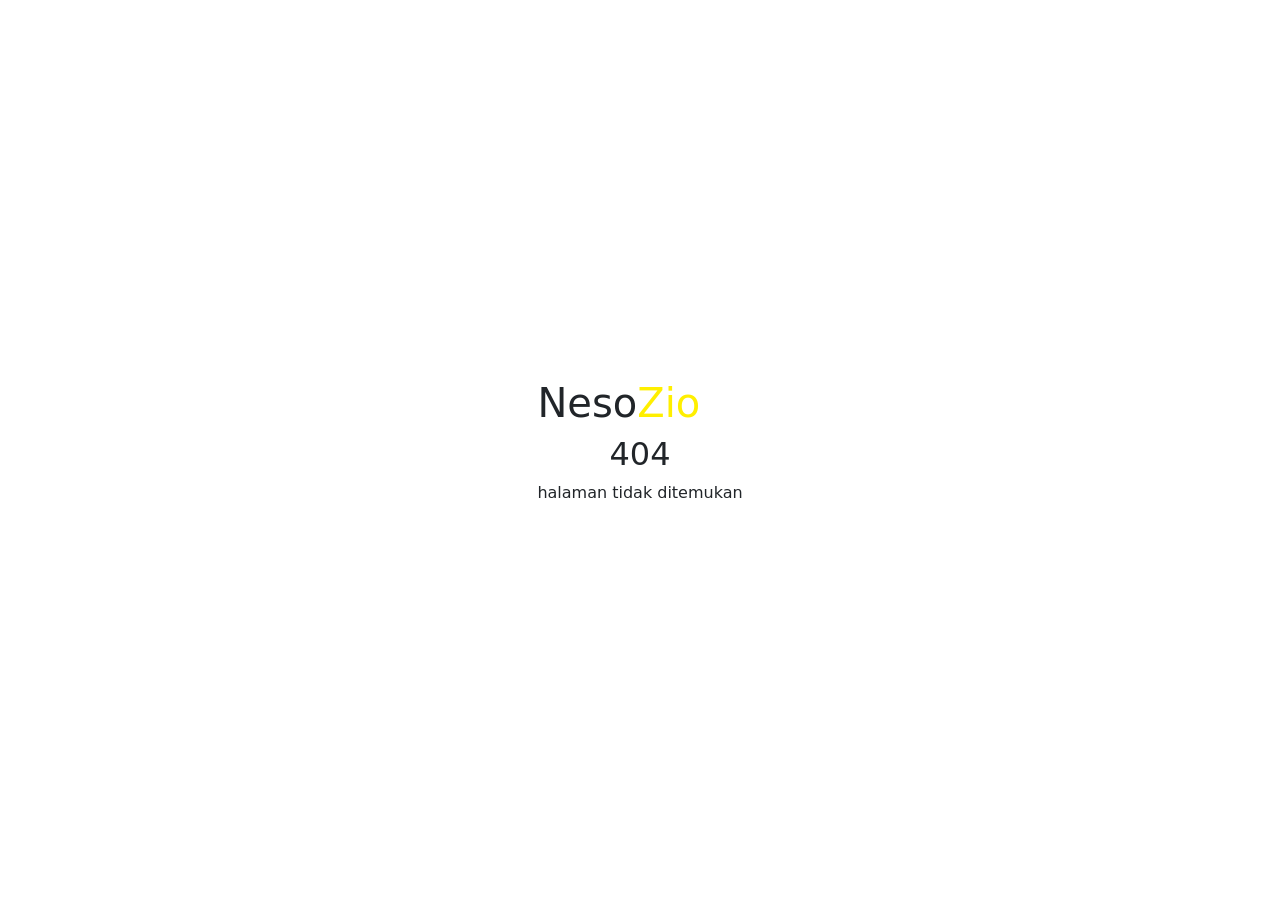
==== 404/index.html @ c643d81d "menambah halaman 404 dan beberapa penyesuaian" ====
<!doctype html>
<html lang="id">

<head>
    <meta charset="utf-8">
    <title>Beranda</title>
    <meta name="viewport" content="width=device-width, initial-scale=1">
    <link href="https://cdn.jsdelivr.net/npm/bootstrap@5.3.8/dist/css/bootstrap.min.css" rel="stylesheet" integrity="sha384-sRIl4kxILFvY47J16cr9ZwB07vP4J8+LH7qKQnuqkuIAvNWLzeN8tE5YBujZqJLB" crossorigin="anonymous">
    <link rel="stylesheet" href="https://cdnjs.cloudflare.com/ajax/libs/animate.css/4.1.1/animate.min.css"/>
</head>

<body>
   
   <div class="position-absolute top-50 start-50 translate-middle">
      <h1 onclick="window.location.href='../index.html'">Neso<span style="color: #ffef00;"">Zio</span></h1>
      <h2 class="text-center">404</h2>
      <p class="text-center">halaman tidak ditemukan</p>
   </div>
    
     <script src="https://cdn.jsdelivr.net/npm/bootstrap@5.3.8/dist/js/bootstrap.bundle.min.js" integrity="sha384-FKyoEForCGlyvwx9Hj09JcYn3nv7wiPVlz7YYwJrWVcXK/BmnVDxM+D2scQbITxI" crossorigin="anonymous"></script>
</body>
</html>
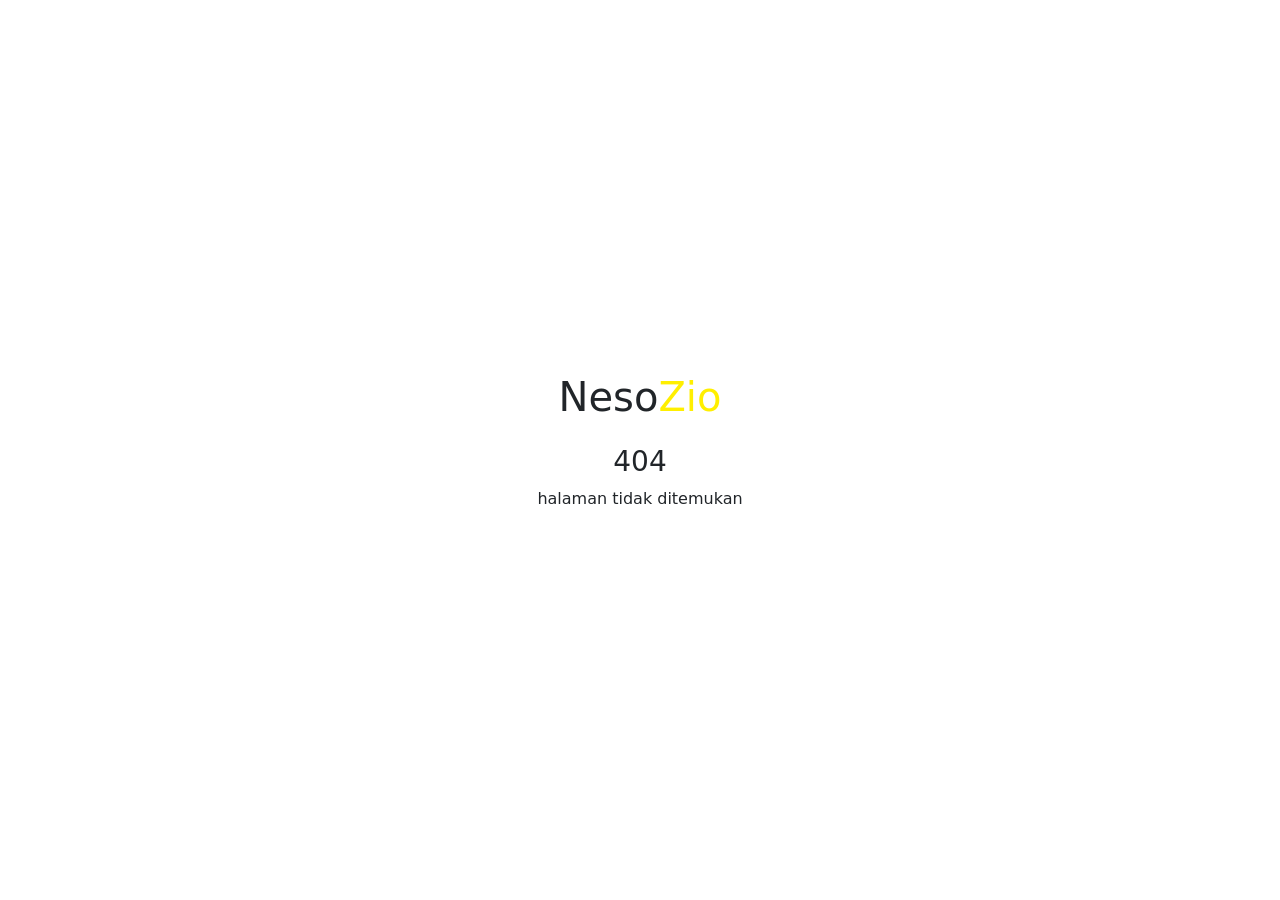
==== commit 44f71b32: "penyesuaian" ====
--- a/404/index.html
+++ b/404/index.html
@@ -12,8 +12,8 @@
 <body>
    
    <div class="position-absolute top-50 start-50 translate-middle">
-      <h1 onclick="window.location.href='../index.html'">Neso<span style="color: #ffef00;"">Zio</span></h1>
-      <h2 class="text-center">404</h2>
+      <h1 onclick="window.location.href='../index.html'" class="text-center mb-4">Neso<span style="color: #ffef00;">Zio</span></h1>
+      <h3 class="text-center">404</h3>
       <p class="text-center">halaman tidak ditemukan</p>
    </div>
     
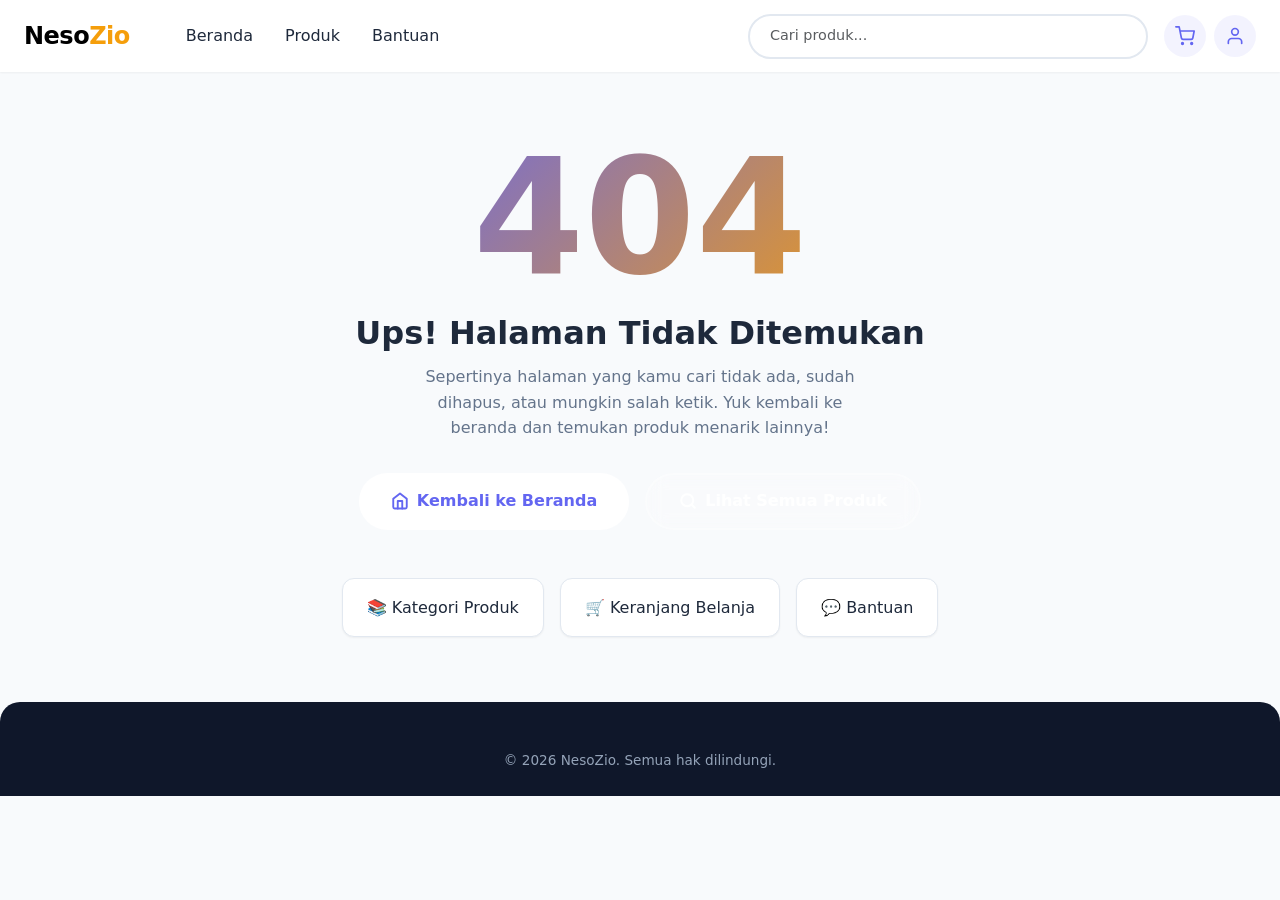
==== commit 3fe7e439: "desain dan finishing" ====
--- a/404/index.html
+++ b/404/index.html
@@ -3,20 +3,94 @@
 
 <head>
     <meta charset="utf-8">
-    <title>Beranda</title>
+    <title>404 - Halaman Tidak Ditemukan | NesoZio</title>
     <meta name="viewport" content="width=device-width, initial-scale=1">
     <link href="https://cdn.jsdelivr.net/npm/bootstrap@5.3.8/dist/css/bootstrap.min.css" rel="stylesheet" integrity="sha384-sRIl4kxILFvY47J16cr9ZwB07vP4J8+LH7qKQnuqkuIAvNWLzeN8tE5YBujZqJLB" crossorigin="anonymous">
     <link rel="stylesheet" href="https://cdnjs.cloudflare.com/ajax/libs/animate.css/4.1.1/animate.min.css"/>
+    <link rel="stylesheet" href="../css/style.css">
 </head>
 
 <body>
-   
-   <div class="position-absolute top-50 start-50 translate-middle">
-      <h1 onclick="window.location.href='../index.html'" class="text-center mb-4">Neso<span style="color: #ffef00;">Zio</span></h1>
-      <h3 class="text-center">404</h3>
-      <p class="text-center">halaman tidak ditemukan</p>
-   </div>
     
-     <script src="https://cdn.jsdelivr.net/npm/bootstrap@5.3.8/dist/js/bootstrap.bundle.min.js" integrity="sha384-FKyoEForCGlyvwx9Hj09JcYn3nv7wiPVlz7YYwJrWVcXK/BmnVDxM+D2scQbITxI" crossorigin="anonymous"></script>
+    <nav class="navbar navbar-expand-lg sticky-top">
+        <div class="container-fluid px-lg-4">
+            <a class="navbar-brand animate__animated animate__fadeInLeft" href="../index.html">Neso<span>Zio</span></a>
+            <button class="navbar-toggler" type="button" data-bs-toggle="collapse" data-bs-target="#navbarSupportedContent" aria-controls="navbarSupportedContent" aria-expanded="false" aria-label="Toggle navigation">
+                <span class="navbar-toggler-icon"></span>
+            </button>
+            <div class="collapse navbar-collapse" id="navbarSupportedContent">
+                <ul class="navbar-nav me-auto mb-2 mb-lg-0 ms-lg-4">
+                    <li class="nav-item"><a class="nav-link" href="../index.html">Beranda</a></li>
+                    <li class="nav-item"><a class="nav-link" href="../search/index.html">Produk</a></li>
+                    <li class="nav-item"><a class="nav-link" href="../setting/index.html">Bantuan</a></li>
+                </ul>
+                <div class="search-wrapper me-lg-3 mb-2 mb-lg-0">
+                    <input class="form-control search-input" type="search" placeholder="Cari produk..." aria-label="Search"/>
+                </div>
+                <div class="nav-icons">
+                    <button class="nav-icon-btn" onclick="window.location.href='../cart/index.html'" title="Keranjang">
+                        <svg width="20" height="20" viewBox="0 0 24 24" fill="none" stroke="currentColor" stroke-width="2" stroke-linecap="round" stroke-linejoin="round">
+                            <circle cx="9" cy="21" r="1"></circle>
+                            <circle cx="20" cy="21" r="1"></circle>
+                            <path d="M1 1h4l2.68 13.39a2 2 0 0 0 2 1.61h9.72a2 2 0 0 0 2-1.61L23 6H6"></path>
+                        </svg>
+                        <span class="cart-badge" style="display:none;">0</span>
+                    </button>
+                    <div class="profile-btn-wrapper"></div>
+                </div>
+            </div>
+        </div>
+    </nav>
+
+    <div class="not-found-page">
+        <div class="animate-fade-in-up">
+            <div class="not-found-code">404</div>
+            <h2 class="not-found-title">Ups! Halaman Tidak Ditemukan</h2>
+            <p class="not-found-desc">
+                Sepertinya halaman yang kamu cari tidak ada, sudah dihapus, atau mungkin salah ketik.
+                Yuk kembali ke beranda dan temukan produk menarik lainnya!
+            </p>
+            <div style="display:flex;gap:1rem;justify-content:center;flex-wrap:wrap;">
+                <a href="../index.html" class="btn-hero-primary" style="text-decoration:none;display:inline-flex;align-items:center;gap:0.5rem;">
+                    <svg width="18" height="18" viewBox="0 0 24 24" fill="none" stroke="currentColor" stroke-width="2.5" stroke-linecap="round" stroke-linejoin="round">
+                        <path d="M3 9l9-7 9 7v11a2 2 0 0 1-2 2H5a2 2 0 0 1-2-2z"></path>
+                        <polyline points="9 22 9 12 15 12 15 22"></polyline>
+                    </svg>
+                    Kembali ke Beranda
+                </a>
+                <a href="../search/index.html" class="btn-hero-secondary" style="text-decoration:none;display:inline-flex;align-items:center;gap:0.5rem;">
+                    <svg width="18" height="18" viewBox="0 0 24 24" fill="none" stroke="currentColor" stroke-width="2.5" stroke-linecap="round" stroke-linejoin="round">
+                        <circle cx="11" cy="11" r="8"></circle>
+                        <line x1="21" y1="21" x2="16.65" y2="16.65"></line>
+                    </svg>
+                    Lihat Semua Produk
+                </a>
+            </div>
+            <div style="margin-top:3rem;display:flex;gap:1rem;justify-content:center;flex-wrap:wrap;max-width:600px;margin-left:auto;margin-right:auto;">
+                <a href="../index.html#kategori" class="text-decoration-none" style="background:var(--white);padding:1rem 1.5rem;border-radius:var(--radius);box-shadow:var(--shadow-sm);border:1px solid #e2e8f0;color:var(--text-dark);font-weight:500;transition:var(--transition);display:inline-flex;align-items:center;gap:0.5rem;" onmouseover="this.style.transform='translateY(-3px)'" onmouseout="this.style.transform='translateY(0)'">
+                    📚 Kategori Produk
+                </a>
+                <a href="../cart/index.html" class="text-decoration-none" style="background:var(--white);padding:1rem 1.5rem;border-radius:var(--radius);box-shadow:var(--shadow-sm);border:1px solid #e2e8f0;color:var(--text-dark);font-weight:500;transition:var(--transition);display:inline-flex;align-items:center;gap:0.5rem;" onmouseover="this.style.transform='translateY(-3px)'" onmouseout="this.style.transform='translateY(0)'">
+                    🛒 Keranjang Belanja
+                </a>
+                <a href="../setting/index.html" class="text-decoration-none" style="background:var(--white);padding:1rem 1.5rem;border-radius:var(--radius);box-shadow:var(--shadow-sm);border:1px solid #e2e8f0;color:var(--text-dark);font-weight:500;transition:var(--transition);display:inline-flex;align-items:center;gap:0.5rem;" onmouseover="this.style.transform='translateY(-3px)'" onmouseout="this.style.transform='translateY(0)'">
+                    💬 Bantuan
+                </a>
+            </div>
+        </div>
+    </div>
+
+    <footer class="footer" style="margin-top:0;">
+        <div class="container px-lg-4">
+            <div class="footer-bottom" style="border:none;margin:0;padding:0;text-align:center;">
+                © 2026 NesoZio. Semua hak dilindungi.
+            </div>
+        </div>
+    </footer>
+    
+    <script src="../js/products.js"></script>
+    <script src="../js/db-bridge.js"></script>
+    <script src="../js/navbar-product.js"></script>
+    <script src="https://cdn.jsdelivr.net/npm/bootstrap@5.3.8/dist/js/bootstrap.bundle.min.js" integrity="sha384-FKyoEForCGlyvwx9Hj09JcYn3nv7wiPVlz7YYwJrWVcXK/BmnVDxM+D2scQbITxI" crossorigin="anonymous"></script>
 </body>
-</html>+</html>
--- a/css/style.css
+++ b/css/style.css
@@ -0,0 +1,1661 @@
+:root {
+  --primary: #6366f1;
+  --primary-dark: #4f46e5;
+  --primary-light: #818cf8;
+  --secondary: #f59e0b;
+  --secondary-dark: #d97706;
+  --accent: #10b981;
+  --danger: #ef4444;
+  --bg-dark: #0f172a;
+  --bg-light: #f8fafc;
+  --text-dark: #1e293b;
+  --text-muted: #64748b;
+  --white: #ffffff;
+  --shadow-sm: 0 1px 2px rgba(0,0,0,0.05);
+  --shadow: 0 4px 6px -1px rgba(0,0,0,0.1), 0 2px 4px -2px rgba(0,0,0,0.1);
+  --shadow-md: 0 10px 15px -3px rgba(0,0,0,0.1), 0 4px 6px -4px rgba(0,0,0,0.1);
+  --shadow-lg: 0 20px 25px -5px rgba(0,0,0,0.1), 0 8px 10px -6px rgba(0,0,0,0.1);
+  --radius-sm: 6px;
+  --radius: 12px;
+  --radius-lg: 20px;
+  --transition: all 0.3s cubic-bezier(0.4, 0, 0.2, 1);
+}
+
+* {
+  margin: 0;
+  padding: 0;
+  box-sizing: border-box;
+}
+
+html {
+  scroll-behavior: smooth;
+}
+
+body {
+  font-family: 'Segoe UI', system-ui, -apple-system, sans-serif;
+  background: var(--bg-light);
+  color: var(--text-dark);
+  line-height: 1.6;
+  overflow-x: hidden;
+}
+
+.navbar {
+  background: var(--white) !important;
+  box-shadow: var(--shadow-sm);
+  transition: var(--transition);
+  padding: 0.75rem 0;
+}
+
+.navbar.scrolled {
+  box-shadow: var(--shadow);
+  padding: 0.5rem 0;
+}
+
+.navbar-brand {
+  font-size: 1.5rem;
+  font-weight: 800;
+  letter-spacing: -0.5px;
+}
+
+.navbar-brand span {
+  color: var(--secondary);
+}
+
+.nav-link {
+  font-weight: 500;
+  padding: 0.5rem 1rem !important;
+  border-radius: var(--radius-sm);
+  transition: var(--transition);
+  color: var(--text-dark) !important;
+}
+
+.nav-link:hover,
+.nav-link.active {
+  color: var(--primary) !important;
+  background: rgba(99, 102, 241, 0.08);
+}
+
+.search-wrapper {
+  position: relative;
+  width: 100%;
+  max-width: 400px;
+}
+
+.search-input {
+  border: 2px solid #e2e8f0;
+  border-radius: 50px !important;
+  padding: 0.6rem 1.25rem;
+  transition: var(--transition);
+  font-size: 0.9rem;
+}
+
+.search-input:focus {
+  border-color: var(--primary);
+  box-shadow: 0 0 0 3px rgba(99, 102, 241, 0.15);
+  outline: none;
+}
+
+.search-results-dropdown {
+  position: absolute;
+  top: calc(100% + 8px);
+  left: 0;
+  right: 0;
+  background: var(--white);
+  border-radius: var(--radius);
+  box-shadow: var(--shadow-lg);
+  max-height: 400px;
+  overflow-y: auto;
+  z-index: 1000;
+  opacity: 0;
+  visibility: hidden;
+  transform: translateY(-10px);
+  transition: var(--transition);
+  border: 1px solid #e2e8f0;
+}
+
+.search-results-dropdown.active {
+  opacity: 1;
+  visibility: visible;
+  transform: translateY(0);
+}
+
+.search-item {
+  padding: 0.75rem 1rem;
+  cursor: pointer;
+  transition: var(--transition);
+  border-bottom: 1px solid #f1f5f9;
+  align-items: center;
+  gap: 0.75rem;
+}
+
+.search-item:last-child {
+  border-bottom: none;
+}
+
+.search-item:hover {
+  background: var(--bg-light);
+}
+
+.search-item img {
+  width: 50px;
+  height: 50px;
+  object-fit: cover;
+  border-radius: var(--radius-sm);
+}
+
+.search-item h6 {
+  margin: 0;
+  font-size: 0.85rem;
+  font-weight: 600;
+  line-height: 1.3;
+  color: var(--text-dark);
+}
+
+.search-item span {
+  color: var(--primary);
+  font-weight: 700;
+  font-size: 0.8rem;
+}
+
+.nav-icons {
+  display: flex;
+  align-items: center;
+  gap: 0.5rem;
+}
+
+.nav-icon-btn {
+  position: relative;
+  width: 42px;
+  height: 42px;
+  border: none;
+  background: rgba(99, 102, 241, 0.08);
+  border-radius: 50%;
+  display: flex;
+  align-items: center;
+  justify-content: center;
+  cursor: pointer;
+  transition: var(--transition);
+  color: var(--primary);
+}
+
+.nav-icon-btn:hover {
+  background: var(--primary);
+  color: var(--white);
+  transform: scale(1.08);
+}
+
+.cart-badge {
+  position: absolute;
+  top: -2px;
+  right: -2px;
+  background: var(--danger);
+  color: var(--white);
+  font-size: 0.65rem;
+  font-weight: 700;
+  width: 18px;
+  height: 18px;
+  border-radius: 50%;
+  display: flex;
+  align-items: center;
+  justify-content: center;
+  border: 2px solid var(--white);
+}
+
+.hero-section {
+  background: linear-gradient(135deg, var(--primary) 0%, var(--primary-dark) 50%, #7c3aed 100%);
+  border-radius: 0 0 var(--radius-lg) var(--radius-lg);
+  padding: 4rem 0;
+  position: relative;
+  overflow: hidden;
+  margin-bottom: 3rem;
+}
+
+.hero-section::before {
+  content: '';
+  position: absolute;
+  top: -50%;
+  right: -10%;
+  width: 500px;
+  height: 500px;
+  background: rgba(255,255,255,0.1);
+  border-radius: 50%;
+}
+
+.hero-section::after {
+  content: '';
+  position: absolute;
+  bottom: -30%;
+  left: -5%;
+  width: 300px;
+  height: 300px;
+  background: rgba(255,255,255,0.08);
+  border-radius: 50%;
+}
+
+.hero-content {
+  position: relative;
+  z-index: 1;
+  color: var(--white);
+}
+
+.hero-badge {
+  display: inline-block;
+  background: rgba(255,255,255,0.2);
+  backdrop-filter: blur(10px);
+  padding: 0.4rem 1rem;
+  border-radius: 50px;
+  font-size: 0.85rem;
+  font-weight: 500;
+  margin-bottom: 1.5rem;
+}
+
+.hero-title {
+  font-size: clamp(2rem, 5vw, 3.5rem);
+  font-weight: 800;
+  line-height: 1.1;
+  margin-bottom: 1rem;
+}
+
+.hero-title span {
+  color: var(--secondary);
+}
+
+.hero-subtitle {
+  font-size: clamp(1rem, 2vw, 1.2rem);
+  opacity: 0.9;
+  margin-bottom: 2rem;
+  max-width: 500px;
+}
+
+.hero-actions {
+  display: flex;
+  gap: 1rem;
+  flex-wrap: wrap;
+}
+
+.btn-hero-primary {
+  background: var(--white);
+  color: var(--primary);
+  padding: 0.85rem 2rem;
+  border-radius: 50px;
+  font-weight: 600;
+  border: none;
+  cursor: pointer;
+  transition: var(--transition);
+  text-decoration: none;
+  display: inline-block;
+}
+
+.btn-hero-primary:hover {
+  transform: translateY(-3px);
+  box-shadow: 0 10px 25px rgba(0,0,0,0.2);
+  color: var(--primary-dark);
+}
+
+.btn-hero-secondary {
+  background: rgba(255,255,255,0.15);
+  color: var(--white);
+  padding: 0.85rem 2rem;
+  border-radius: 50px;
+  font-weight: 600;
+  border: 2px solid rgba(255,255,255,0.3);
+  cursor: pointer;
+  transition: var(--transition);
+  text-decoration: none;
+  display: inline-block;
+  backdrop-filter: blur(10px);
+}
+
+.btn-hero-secondary:hover {
+  background: rgba(255,255,255,0.25);
+  transform: translateY(-3px);
+  color: var(--white);
+}
+
+.carousel {
+  border-radius: var(--radius-lg);
+  overflow: hidden;
+  box-shadow: var(--shadow-md);
+  margin-bottom: 3rem;
+}
+
+.carousel-item img {
+  width: 100%;
+  height: 400px;
+  object-fit: cover;
+}
+
+.carousel-caption {
+  background: linear-gradient(transparent, rgba(0,0,0,0.7));
+  left: 0;
+  right: 0;
+  bottom: 0;
+  padding: 2rem;
+}
+
+.section-header {
+  display: flex;
+  justify-content: space-between;
+  align-items: center;
+  margin-bottom: 2rem;
+  flex-wrap: wrap;
+  gap: 1rem;
+}
+
+.section-title {
+  font-size: clamp(1.5rem, 3vw, 2rem);
+  font-weight: 700;
+  color: var(--text-dark);
+  margin: 0;
+}
+
+.section-title::after {
+  content: '';
+  display: block;
+  width: 50px;
+  height: 4px;
+  background: linear-gradient(90deg, var(--primary), var(--secondary));
+  border-radius: 2px;
+  margin-top: 0.5rem;
+}
+
+.category-filters {
+  display: flex;
+  gap: 0.75rem;
+  flex-wrap: wrap;
+  margin-bottom: 2rem;
+}
+
+.category-btn {
+  padding: 0.6rem 1.25rem;
+  border: 2px solid #e2e8f0;
+  background: var(--white);
+  border-radius: 50px;
+  font-weight: 500;
+  cursor: pointer;
+  transition: var(--transition);
+  color: var(--text-muted);
+  font-size: 0.9rem;
+}
+
+.category-btn:hover {
+  border-color: var(--primary-light);
+  color: var(--primary);
+}
+
+.category-btn.active {
+  background: var(--primary);
+  color: var(--white);
+  border-color: var(--primary);
+  box-shadow: 0 4px 15px rgba(99, 102, 241, 0.3);
+}
+
+.sort-select {
+  padding: 0.6rem 1rem;
+  border: 2px solid #e2e8f0;
+  border-radius: var(--radius-sm);
+  font-weight: 500;
+  cursor: pointer;
+  background: var(--white);
+  transition: var(--transition);
+}
+
+.sort-select:focus {
+  border-color: var(--primary);
+  outline: none;
+  box-shadow: 0 0 0 3px rgba(99, 102, 241, 0.15);
+}
+
+.product-card {
+  background: var(--white);
+  border-radius: var(--radius);
+  overflow: hidden;
+  border: 1px solid #e2e8f0;
+  transition: var(--transition);
+  height: 100%;
+  display: flex;
+  flex-direction: column;
+  position: relative;
+}
+
+.product-card:hover {
+  transform: translateY(-8px);
+  box-shadow: var(--shadow-lg);
+  border-color: var(--primary-light);
+}
+
+.product-image-wrapper {
+  position: relative;
+  overflow: hidden;
+  aspect-ratio: 4 / 3;
+  background: #f1f5f9;
+}
+
+.product-image-wrapper img {
+  width: 100%;
+  height: 100%;
+  object-fit: cover;
+  transition: transform 0.5s ease;
+}
+
+.product-card:hover .product-image-wrapper img {
+  transform: scale(1.1);
+}
+
+.product-badge {
+  position: absolute;
+  top: 12px;
+  left: 12px;
+  background: var(--secondary);
+  color: var(--white);
+  padding: 0.3rem 0.75rem;
+  border-radius: 50px;
+  font-size: 0.75rem;
+  font-weight: 700;
+  z-index: 2;
+  box-shadow: var(--shadow-sm);
+}
+
+.product-badge.new {
+  background: var(--accent);
+}
+
+.product-badge.hot {
+  background: var(--danger);
+}
+
+.product-wishlist {
+  position: absolute;
+  top: 12px;
+  right: 12px;
+  width: 38px;
+  height: 38px;
+  border: none;
+  background: var(--white);
+  border-radius: 50%;
+  display: flex;
+  align-items: center;
+  justify-content: center;
+  cursor: pointer;
+  z-index: 2;
+  box-shadow: var(--shadow-sm);
+  transition: var(--transition);
+  color: var(--text-muted);
+}
+
+.product-wishlist:hover {
+  color: var(--danger);
+  transform: scale(1.1);
+}
+
+.product-wishlist.active {
+  color: var(--danger);
+  background: #fef2f2;
+}
+
+.product-body {
+  padding: 1.25rem;
+  display: flex;
+  flex-direction: column;
+  flex: 1;
+}
+
+.product-category {
+  font-size: 0.75rem;
+  color: var(--primary);
+  font-weight: 600;
+  text-transform: uppercase;
+  letter-spacing: 0.5px;
+  margin-bottom: 0.5rem;
+}
+
+.product-name {
+  font-size: 1rem;
+  font-weight: 600;
+  color: var(--text-dark);
+  margin-bottom: 0.75rem;
+  line-height: 1.4;
+  display: -webkit-box;
+  -webkit-line-clamp: 2;
+  -webkit-box-orient: vertical;
+  overflow: hidden;
+  flex: 1;
+}
+
+.product-brand {
+  font-size: 0.8rem;
+  color: var(--text-muted);
+  margin-bottom: 0.5rem;
+}
+
+.product-footer {
+  display: flex;
+  justify-content: space-between;
+  align-items: center;
+  margin-top: auto;
+  padding-top: 1rem;
+  gap: 0.75rem;
+}
+
+.product-price {
+  font-size: 1.15rem;
+  font-weight: 800;
+  color: var(--primary);
+}
+
+.btn-add-cart {
+  background: var(--primary);
+  color: var(--white);
+  border: none;
+  padding: 0.5rem 1rem;
+  border-radius: var(--radius-sm);
+  font-weight: 600;
+  font-size: 0.85rem;
+  cursor: pointer;
+  transition: var(--transition);
+  display: flex;
+  align-items: center;
+  gap: 0.4rem;
+  white-space: nowrap;
+}
+
+.btn-add-cart:hover {
+  background: var(--primary-dark);
+  transform: scale(1.05);
+  box-shadow: 0 4px 12px rgba(99, 102, 241, 0.3);
+}
+
+.btn-add-cart:active {
+  transform: scale(0.98);
+}
+
+.btn-detail {
+  width: 100%;
+  margin-top: 0.75rem;
+  padding: 0.6rem;
+  background: transparent;
+  border: 2px solid #e2e8f0;
+  border-radius: var(--radius-sm);
+  font-weight: 600;
+  color: var(--text-dark);
+  cursor: pointer;
+  transition: var(--transition);
+  font-size: 0.9rem;
+}
+
+.btn-detail:hover {
+  border-color: var(--primary);
+  color: var(--primary);
+  background: rgba(99, 102, 241, 0.05);
+}
+
+.toast {
+  position: fixed;
+  bottom: 2rem;
+  right: 2rem;
+  background: var(--accent);
+  color: var(--white);
+  padding: 1rem 1.5rem;
+  border-radius: var(--radius);
+  box-shadow: var(--shadow-lg);
+  z-index: 9999;
+  transform: translateX(150%);
+  transition: transform 0.4s cubic-bezier(0.4, 0, 0.2, 1);
+  display: flex;
+  align-items: center;
+  gap: 0.75rem;
+  font-weight: 500;
+}
+
+.toast.show {
+  transform: translateX(0);
+}
+
+.toast.error {
+  background: var(--danger);
+}
+
+.footer {
+  background: var(--bg-dark);
+  color: var(--white);
+  padding: 3rem 0 1.5rem;
+  margin-top: 4rem;
+  border-radius: var(--radius-lg) var(--radius-lg) 0 0;
+}
+
+.footer-brand {
+  font-size: 1.75rem;
+  font-weight: 800;
+  margin-bottom: 1rem;
+}
+
+.footer-brand span {
+  color: var(--secondary);
+}
+
+.footer-desc {
+  color: #94a3b8;
+  line-height: 1.7;
+  margin-bottom: 1.5rem;
+}
+
+.footer-title {
+  font-size: 1.05rem;
+  font-weight: 600;
+  margin-bottom: 1.25rem;
+  color: var(--white);
+}
+
+.footer-links {
+  list-style: none;
+  padding: 0;
+}
+
+.footer-links li {
+  margin-bottom: 0.6rem;
+}
+
+.footer-links a {
+  color: #94a3b8;
+  text-decoration: none;
+  transition: var(--transition);
+  font-size: 0.9rem;
+}
+
+.footer-links a:hover {
+  color: var(--secondary);
+  padding-left: 4px;
+}
+
+.social-links {
+  display: flex;
+  gap: 0.75rem;
+  margin-top: 1rem;
+}
+
+.social-link {
+  width: 40px;
+  height: 40px;
+  border-radius: 50%;
+  background: rgba(255,255,255,0.1);
+  display: flex;
+  align-items: center;
+  justify-content: center;
+  color: var(--white);
+  text-decoration: none;
+  transition: var(--transition);
+}
+
+.social-link:hover {
+  background: var(--primary);
+  transform: translateY(-3px);
+}
+
+.footer-bottom {
+  border-top: 1px solid rgba(255,255,255,0.1);
+  margin-top: 2.5rem;
+  padding-top: 1.5rem;
+  text-align: center;
+  color: #94a3b8;
+  font-size: 0.85rem;
+}
+
+.detail-page {
+  padding: 2rem 0;
+}
+
+.breadcrumb {
+  background: transparent;
+  padding: 0;
+  margin-bottom: 1.5rem;
+}
+
+.breadcrumb-item a {
+  color: var(--primary);
+  text-decoration: none;
+  font-weight: 500;
+}
+
+.breadcrumb-item.active {
+  color: var(--text-muted);
+}
+
+.product-detail-images {
+  position: sticky;
+  top: 100px;
+}
+
+.main-image-container {
+  border-radius: var(--radius-lg);
+  overflow: hidden;
+  box-shadow: var(--shadow-md);
+  background: var(--white);
+  aspect-ratio: 1;
+  display: flex;
+  align-items: center;
+  justify-content: center;
+}
+
+.main-image-container img {
+  width: 100%;
+  height: 100%;
+  object-fit: cover;
+  transition: transform 0.3s ease;
+}
+
+.main-image-container:hover img {
+  transform: scale(1.02);
+}
+
+.thumbnails {
+  display: flex;
+  gap: 0.75rem;
+  margin-top: 1rem;
+  flex-wrap: wrap;
+}
+
+.thumb-item {
+  width: 75px;
+  height: 75px;
+  border-radius: var(--radius-sm);
+  overflow: hidden;
+  cursor: pointer;
+  border: 3px solid transparent;
+  transition: var(--transition);
+  background: var(--white);
+  flex-shrink: 0;
+}
+
+.thumb-item:hover {
+  border-color: var(--primary-light);
+  transform: scale(1.05);
+}
+
+.thumb-item.active {
+  border-color: var(--primary);
+  box-shadow: 0 0 0 3px rgba(99, 102, 241, 0.15);
+}
+
+.thumb-item img {
+  width: 100%;
+  height: 100%;
+  object-fit: cover;
+}
+
+.product-detail-info {
+  padding: 0 1rem;
+}
+
+.detail-category {
+  display: inline-block;
+  background: rgba(99, 102, 241, 0.1);
+  color: var(--primary);
+  padding: 0.4rem 0.85rem;
+  border-radius: 50px;
+  font-size: 0.8rem;
+  font-weight: 600;
+  margin-bottom: 1rem;
+}
+
+.detail-title {
+  font-size: clamp(1.5rem, 3vw, 2rem);
+  font-weight: 700;
+  line-height: 1.25;
+  margin-bottom: 0.5rem;
+  color: var(--text-dark);
+}
+
+.detail-brand {
+  color: var(--text-muted);
+  font-size: 0.95rem;
+  margin-bottom: 1.5rem;
+}
+
+.detail-brand strong {
+  color: var(--text-dark);
+}
+
+.detail-price {
+  background: linear-gradient(135deg, var(--primary), var(--primary-dark));
+  color: var(--white);
+  display: inline-block;
+  padding: 1rem 1.5rem;
+  border-radius: var(--radius);
+  font-size: 1.75rem;
+  font-weight: 800;
+  margin-bottom: 1.5rem;
+  box-shadow: 0 8px 20px rgba(99, 102, 241, 0.25);
+}
+
+.detail-description {
+  color: var(--text-muted);
+  line-height: 1.8;
+  margin-bottom: 2rem;
+  font-size: 0.95rem;
+}
+
+.option-label {
+  font-weight: 600;
+  color: var(--text-dark);
+  margin-bottom: 0.75rem;
+  display: block;
+  font-size: 0.9rem;
+}
+
+.option-group {
+  margin-bottom: 1.5rem;
+}
+
+.size-options {
+  display: flex;
+  gap: 0.5rem;
+  flex-wrap: wrap;
+}
+
+.size-btn {
+  min-width: 60px;
+  padding: 0.6rem 1rem;
+  border: 2px solid #e2e8f0;
+  background: var(--white);
+  border-radius: var(--radius-sm);
+  font-weight: 600;
+  cursor: pointer;
+  transition: var(--transition);
+  color: var(--text-dark);
+}
+
+.size-btn:hover {
+  border-color: var(--primary-light);
+  color: var(--primary);
+}
+
+.size-btn.active {
+  background: var(--primary);
+  color: var(--white);
+  border-color: var(--primary);
+}
+
+.color-options {
+  display: flex;
+  gap: 0.75rem;
+}
+
+.color-btn {
+  width: 40px;
+  height: 40px;
+  border-radius: 50%;
+  border: 3px solid transparent;
+  cursor: pointer;
+  transition: var(--transition);
+  position: relative;
+  padding: 0;
+}
+
+.color-btn:hover {
+  transform: scale(1.15);
+}
+
+.color-btn.active {
+  border-color: var(--primary);
+  box-shadow: 0 0 0 3px rgba(99, 102, 241, 0.2);
+}
+
+.color-btn.active::after {
+  content: '✓';
+  position: absolute;
+  top: 50%;
+  left: 50%;
+  transform: translate(-50%, -50%);
+  color: var(--white);
+  font-size: 0.8rem;
+  font-weight: 700;
+  text-shadow: 0 1px 2px rgba(0,0,0,0.3);
+}
+
+.quantity-wrapper {
+  display: flex;
+  align-items: center;
+  gap: 1rem;
+  margin-bottom: 2rem;
+}
+
+.quantity-control {
+  display: flex;
+  align-items: center;
+  border: 2px solid #e2e8f0;
+  border-radius: var(--radius-sm);
+  overflow: hidden;
+}
+
+.quantity-btn {
+  width: 44px;
+  height: 44px;
+  border: none;
+  background: var(--bg-light);
+  font-size: 1.25rem;
+  font-weight: 700;
+  cursor: pointer;
+  transition: var(--transition);
+  color: var(--text-dark);
+}
+
+.quantity-btn:hover {
+  background: var(--primary);
+  color: var(--white);
+}
+
+.quantity-input {
+  width: 60px;
+  height: 44px;
+  border: none;
+  text-align: center;
+  font-weight: 600;
+  font-size: 1.05rem;
+  outline: none;
+  -moz-appearance: textfield;
+}
+
+.quantity-input::-webkit-outer-spin-button,
+.quantity-input::-webkit-inner-spin-button {
+  -webkit-appearance: none;
+  margin: 0;
+}
+
+.action-buttons {
+  display: flex;
+  gap: 0.75rem;
+  flex-wrap: wrap;
+  margin-bottom: 2rem;
+}
+
+.btn-primary-large {
+  flex: 1;
+  min-width: 150px;
+  padding: 1rem 1.5rem;
+  background: var(--primary);
+  color: var(--white);
+  border: none;
+  border-radius: var(--radius-sm);
+  font-weight: 600;
+  cursor: pointer;
+  transition: var(--transition);
+  font-size: 1rem;
+  display: flex;
+  align-items: center;
+  justify-content: center;
+  gap: 0.5rem;
+}
+
+.btn-primary-large:hover {
+  background: var(--primary-dark);
+  transform: translateY(-2px);
+  box-shadow: 0 8px 20px rgba(99, 102, 241, 0.3);
+}
+
+.btn-secondary-large {
+  flex: 1;
+  min-width: 150px;
+  padding: 1rem 1.5rem;
+  background: var(--secondary);
+  color: var(--white);
+  border: none;
+  border-radius: var(--radius-sm);
+  font-weight: 600;
+  cursor: pointer;
+  transition: var(--transition);
+  font-size: 1rem;
+  display: flex;
+  align-items: center;
+  justify-content: center;
+  gap: 0.5rem;
+}
+
+.btn-secondary-large:hover {
+  background: var(--secondary-dark);
+  transform: translateY(-2px);
+  box-shadow: 0 8px 20px rgba(245, 158, 11, 0.3);
+}
+
+.btn-wishlist-large {
+  width: 56px;
+  height: 56px;
+  border: 2px solid #e2e8f0;
+  background: var(--white);
+  border-radius: var(--radius-sm);
+  cursor: pointer;
+  transition: var(--transition);
+  color: var(--text-muted);
+  display: flex;
+  align-items: center;
+  justify-content: center;
+  font-size: 1.25rem;
+}
+
+.btn-wishlist-large:hover,
+.btn-wishlist-large.active {
+  border-color: var(--danger);
+  color: var(--danger);
+  background: #fef2f2;
+}
+
+.specs-section {
+  background: var(--white);
+  border-radius: var(--radius);
+  padding: 2rem;
+  margin-top: 2rem;
+  box-shadow: var(--shadow-sm);
+  border: 1px solid #e2e8f0;
+}
+
+.specs-title {
+  font-size: 1.25rem;
+  font-weight: 700;
+  margin-bottom: 1.25rem;
+  color: var(--text-dark);
+}
+
+.specs-table {
+  width: 100%;
+}
+
+.specs-table tr {
+  border-bottom: 1px solid #f1f5f9;
+}
+
+.specs-table tr:last-child {
+  border-bottom: none;
+}
+
+.specs-table td {
+  padding: 0.85rem 0;
+  font-size: 0.9rem;
+}
+
+.specs-table td:first-child {
+  font-weight: 600;
+  color: var(--text-muted);
+  width: 200px;
+}
+
+.specs-table td:last-child {
+  color: var(--text-dark);
+  font-weight: 500;
+}
+
+.related-section {
+  margin-top: 3rem;
+}
+
+.cart-page {
+  padding: 2rem 0;
+  min-height: 60vh;
+}
+
+.cart-header {
+  display: flex;
+  justify-content: space-between;
+  align-items: center;
+  margin-bottom: 2rem;
+  flex-wrap: wrap;
+  gap: 1rem;
+}
+
+.cart-items {
+  background: var(--white);
+  border-radius: var(--radius);
+  overflow: hidden;
+  box-shadow: var(--shadow-sm);
+  border: 1px solid #e2e8f0;
+}
+
+.cart-item {
+  display: flex;
+  padding: 1.25rem;
+  border-bottom: 1px solid #f1f5f9;
+  gap: 1rem;
+  transition: var(--transition);
+}
+
+.cart-item:last-child {
+  border-bottom: none;
+}
+
+.cart-item:hover {
+  background: var(--bg-light);
+}
+
+.cart-item-img {
+  width: 100px;
+  height: 100px;
+  border-radius: var(--radius-sm);
+  overflow: hidden;
+  flex-shrink: 0;
+  background: #f1f5f9;
+}
+
+.cart-item-img img {
+  width: 100%;
+  height: 100%;
+  object-fit: cover;
+}
+
+.cart-item-info {
+  flex: 1;
+  min-width: 0;
+}
+
+.cart-item-name {
+  font-weight: 600;
+  margin-bottom: 0.25rem;
+  color: var(--text-dark);
+  line-height: 1.4;
+}
+
+.cart-item-variant {
+  font-size: 0.8rem;
+  color: var(--text-muted);
+  margin-bottom: 0.75rem;
+}
+
+.cart-item-bottom {
+  display: flex;
+  justify-content: space-between;
+  align-items: center;
+  flex-wrap: wrap;
+  gap: 0.75rem;
+}
+
+.cart-item-price {
+  font-weight: 700;
+  color: var(--primary);
+  font-size: 1.05rem;
+}
+
+.cart-item-remove {
+  background: transparent;
+  border: none;
+  color: var(--danger);
+  cursor: pointer;
+  padding: 0.4rem 0.75rem;
+  border-radius: var(--radius-sm);
+  font-weight: 500;
+  transition: var(--transition);
+  display: flex;
+  align-items: center;
+  gap: 0.4rem;
+}
+
+.cart-item-remove:hover {
+  background: #fef2f2;
+}
+
+.cart-empty {
+  padding: 4rem 2rem;
+  text-align: center;
+}
+
+.cart-empty-icon {
+  font-size: 4rem;
+  color: var(--text-muted);
+  margin-bottom: 1rem;
+  opacity: 0.5;
+}
+
+.cart-empty-title {
+  font-size: 1.25rem;
+  font-weight: 600;
+  margin-bottom: 0.5rem;
+  color: var(--text-dark);
+}
+
+.cart-empty-desc {
+  color: var(--text-muted);
+  margin-bottom: 1.5rem;
+}
+
+.summary-card {
+  background: var(--white);
+  border-radius: var(--radius);
+  padding: 1.5rem;
+  box-shadow: var(--shadow-sm);
+  border: 1px solid #e2e8f0;
+  position: sticky;
+  top: 100px;
+}
+
+.summary-title {
+  font-size: 1.15rem;
+  font-weight: 700;
+  margin-bottom: 1.25rem;
+  color: var(--text-dark);
+  padding-bottom: 1rem;
+  border-bottom: 2px solid #f1f5f9;
+}
+
+.summary-row {
+  display: flex;
+  justify-content: space-between;
+  margin-bottom: 0.75rem;
+  font-size: 0.9rem;
+}
+
+.summary-row.label {
+  color: var(--text-muted);
+}
+
+.summary-row.total {
+  font-size: 1.15rem;
+  font-weight: 800;
+  color: var(--text-dark);
+  padding-top: 1rem;
+  margin-top: 1rem;
+  border-top: 2px solid #f1f5f9;
+}
+
+.btn-checkout {
+  width: 100%;
+  padding: 0.9rem 1.25rem;
+  background: linear-gradient(135deg, var(--primary), var(--primary-dark));
+  color: var(--white);
+  border: none;
+  border-radius: var(--radius-sm);
+  font-weight: 700;
+  cursor: pointer;
+  transition: var(--transition);
+  font-size: 1rem;
+  margin-top: 1rem;
+}
+
+.btn-checkout:hover {
+  transform: translateY(-2px);
+  box-shadow: 0 8px 20px rgba(99, 102, 241, 0.3);
+}
+
+.checkout-form .form-label {
+  font-weight: 600;
+  color: var(--text-dark);
+  font-size: 0.9rem;
+}
+
+.checkout-form .form-control,
+.checkout-form .form-select {
+  padding: 0.7rem 1rem;
+  border: 2px solid #e2e8f0;
+  border-radius: var(--radius-sm);
+  transition: var(--transition);
+}
+
+.checkout-form .form-control:focus,
+.checkout-form .form-select:focus {
+  border-color: var(--primary);
+  box-shadow: 0 0 0 3px rgba(99, 102, 241, 0.15);
+}
+
+.not-found-page {
+  min-height: 70vh;
+  display: flex;
+  align-items: center;
+  justify-content: center;
+  text-align: center;
+  padding: 3rem 1rem;
+}
+
+.not-found-code {
+  font-size: clamp(6rem, 20vw, 10rem);
+  font-weight: 900;
+  background: linear-gradient(135deg, var(--primary), var(--secondary));
+  -webkit-background-clip: text;
+  -webkit-text-fill-color: transparent;
+  background-clip: text;
+  line-height: 1;
+  margin-bottom: 1rem;
+}
+
+.not-found-title {
+  font-size: clamp(1.5rem, 4vw, 2rem);
+  font-weight: 700;
+  margin-bottom: 0.75rem;
+  color: var(--text-dark);
+}
+
+.not-found-desc {
+  color: var(--text-muted);
+  margin-bottom: 2rem;
+  max-width: 450px;
+  margin-left: auto;
+  margin-right: auto;
+}
+
+.loading-spinner {
+  display: flex;
+  justify-content: center;
+  padding: 3rem;
+}
+
+.spinner {
+  width: 50px;
+  height: 50px;
+  border: 4px solid #e2e8f0;
+  border-top-color: var(--primary);
+  border-radius: 50%;
+  animation: spin 0.8s linear infinite;
+}
+
+@keyframes spin {
+  to { transform: rotate(360deg); }
+}
+
+@keyframes fadeInUp {
+  from {
+    opacity: 0;
+    transform: translateY(20px);
+  }
+  to {
+    opacity: 1;
+    transform: translateY(0);
+  }
+}
+
+.animate-fade-in-up {
+  animation: fadeInUp 0.6s ease forwards;
+}
+
+@media (max-width: 991px) {
+  .navbar-nav {
+    padding: 1rem 0;
+  }
+
+  .nav-icons {
+    padding-top: 1rem;
+    border-top: 1px solid #f1f5f9;
+    margin-top: 0.5rem;
+  }
+
+  .carousel-item img {
+    height: 250px;
+  }
+
+  .hero-section {
+    padding: 2.5rem 0;
+  }
+
+  .product-detail-images {
+    position: static;
+    margin-bottom: 2rem;
+  }
+
+  .summary-card {
+    position: static;
+    margin-top: 1.5rem;
+  }
+}
+
+@media (max-width: 768px) {
+  .hero-actions {
+    flex-direction: column;
+  }
+
+  .btn-hero-primary,
+  .btn-hero-secondary {
+    width: 100%;
+    text-align: center;
+  }
+
+  .section-header {
+    flex-direction: column;
+    align-items: flex-start;
+  }
+
+  .category-filters {
+    overflow-x: auto;
+    flex-wrap: nowrap;
+    padding-bottom: 0.5rem;
+    -webkit-overflow-scrolling: touch;
+  }
+
+  .category-btn {
+    flex-shrink: 0;
+  }
+
+  .product-footer {
+    flex-direction: column;
+    align-items: flex-start;
+  }
+
+  .cart-item {
+    flex-direction: column;
+  }
+
+  .cart-item-img {
+    width: 100%;
+    height: 200px;
+  }
+
+  .action-buttons {
+    flex-direction: column;
+  }
+
+  .btn-primary-large,
+  .btn-secondary-large {
+    width: 100%;
+  }
+
+  .toast {
+    left: 1rem;
+    right: 1rem;
+    bottom: 1rem;
+  }
+
+  .thumb-item {
+    width: 60px;
+    height: 60px;
+  }
+
+  .specs-section {
+    padding: 1.25rem;
+  }
+
+  .specs-table td:first-child {
+    width: 140px;
+  }
+}
+
+@media (max-width: 576px) {
+  .hero-section {
+    padding: 2rem 0;
+    border-radius: 0 0 var(--radius) var(--radius);
+  }
+
+  .carousel-item img {
+    height: 180px;
+  }
+
+  .footer {
+    border-radius: var(--radius) var(--radius) 0 0;
+    padding: 2rem 0 1rem;
+  }
+
+  .quantity-control {
+    width: 100%;
+    justify-content: center;
+  }
+
+  .quantity-input {
+    flex: 1;
+  }
+}
+
+.profile-menu-item {
+  display: flex;
+  align-items: center;
+  gap: 0.85rem;
+  padding: 0.75rem 1.1rem;
+  text-decoration: none;
+  color: var(--text-dark);
+  transition: all 0.2s ease;
+  cursor: pointer;
+  font-family: inherit;
+  font-size: 0.9rem;
+}
+
+.profile-menu-item:hover {
+  background: rgba(99, 102, 241, 0.06);
+  color: var(--primary);
+}
+
+.profile-menu-item span:first-child {
+  width: 36px;
+  height: 36px;
+  border-radius: 10px;
+  background: var(--bg-light);
+  display: flex;
+  align-items: center;
+  justify-content: center;
+  flex-shrink: 0;
+}
+
+.profile-menu-item:hover span:first-child {
+  background: rgba(99, 102, 241, 0.1);
+}
+
+.profile-dropdown-enter {
+  animation: dropdownEnter 0.25s cubic-bezier(0.4, 0, 0.2, 1) forwards;
+  transform-origin: top right;
+}
+
+@keyframes dropdownEnter {
+  from {
+    opacity: 0;
+    transform: translateY(-10px) scale(0.96);
+  }
+  to {
+    opacity: 1;
+    transform: translateY(0) scale(1);
+  }
+}
+
+.profile-dropdown-wrapper .profile-dropdown-trigger:hover {
+  transform: scale(1.1) !important;
+}
+
+.profile-dropdown-wrapper .profile-dropdown-trigger {
+  border: 2px solid rgba(255, 255, 255, 0.3) !important;
+}
+
+@media (max-width: 991px) {
+  .profile-dropdown {
+    position: fixed !important;
+    top: auto !important;
+    right: 1rem !important;
+    left: 1rem !important;
+    min-width: unset !important;
+  }
+}
+
+@media (max-width: 480px) {
+  .profile-dropdown {
+    right: 0.5rem !important;
+    left: 0.5rem !important;
+  }
+}
+
+.profile-sidebar-sticky {
+  position: sticky;
+  top: 100px;
+}
+
+.order-progress-dot {
+  width: 10px;
+  height: 10px;
+  border-radius: 50%;
+  display: inline-block;
+}
+
+.order-progress-dot.active {
+  background: var(--primary);
+  box-shadow: 0 0 0 3px rgba(99, 102, 241, 0.2);
+}
+
+.order-progress-dot.done {
+  background: var(--accent);
+  box-shadow: 0 0 0 3px rgba(16, 185, 129, 0.2);
+}
+
+@media (max-width: 991px) {
+  .profile-sidebar-sticky {
+    position: static;
+  }
+
+  .profile-hero-actions {
+    flex-direction: column;
+    width: 100%;
+  }
+
+  .profile-hero-actions button {
+    width: 100%;
+    justify-content: center;
+  }
+}
+
+@media (max-width: 768px) {
+  .order-tracking-bar {
+    flex-direction: column;
+    align-items: flex-start;
+    gap: 0.75rem;
+  }
+
+  .order-tracking-steps {
+    width: 100%;
+    justify-content: space-between;
+    font-size: 0.7rem;
+  }
+
+  .profile-hero {
+    padding: 1.5rem !important;
+  }
+
+  .profile-hero > .row > .col:first-child {
+    text-align: center;
+  }
+
+  .profile-hero-avatar {
+    margin: 0 auto 1rem;
+  }
+
+  .profile-stats {
+    justify-content: center;
+  }
+}
+
+@media (max-width: 576px) {
+  .profile-quick-actions .col-6 {
+    padding: 0.35rem;
+  }
+
+  .profile-quick-card {
+    padding: 1rem 0.5rem !important;
+  }
+
+  .profile-quick-icon {
+    width: 42px !important;
+    height: 42px !important;
+    font-size: 1.25rem !important;
+  }
+
+  .profile-quick-count {
+    font-size: 1.2rem !important;
+  }
+
+  .wishlist-grid .col-6,
+  .recommendation-grid .col-6 {
+    padding: 0.35rem;
+  }
+}
+
+.nav-icon-btn.profile-dropdown-trigger {
+  transition: transform 0.3s cubic-bezier(0.4, 0, 0.2, 1) !important;
+}
+
+.nav-icon-btn.profile-dropdown-trigger:hover {
+  transform: scale(1.08) rotate(-3deg);
+}
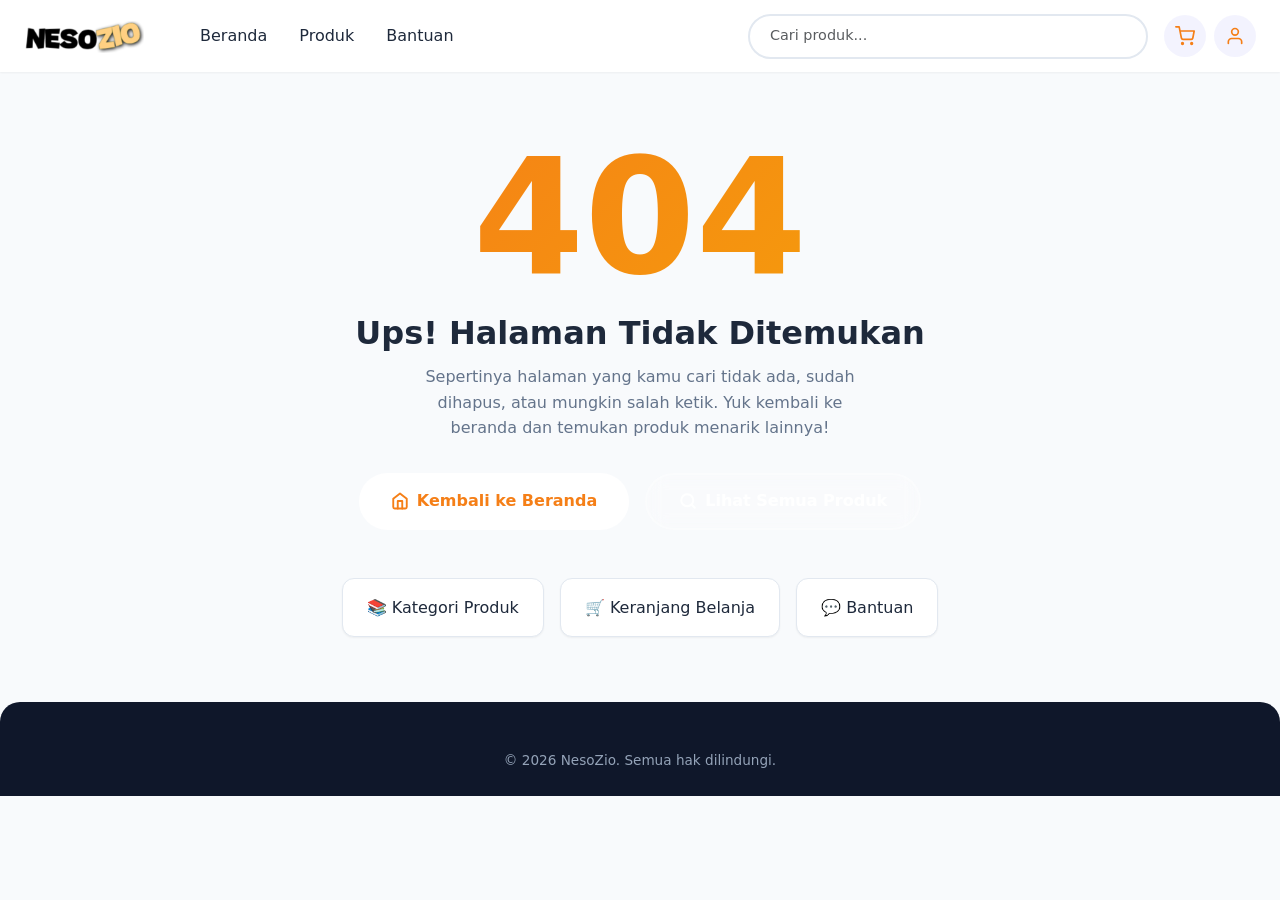
==== commit a37e39d1: "redesain halaman cart dan bagian lainnya" ====
--- a/404/index.html
+++ b/404/index.html
@@ -14,7 +14,7 @@
     
     <nav class="navbar navbar-expand-lg sticky-top">
         <div class="container-fluid px-lg-4">
-            <a class="navbar-brand animate__animated animate__fadeInLeft" href="../index.html">Neso<span>Zio</span></a>
+            <a class="navbar-brand animate__animated animate__fadeInLeft" href="../index.html"><img src="../assets/logo.webp" width="120px" /> </a>
             <button class="navbar-toggler" type="button" data-bs-toggle="collapse" data-bs-target="#navbarSupportedContent" aria-controls="navbarSupportedContent" aria-expanded="false" aria-label="Toggle navigation">
                 <span class="navbar-toggler-icon"></span>
             </button>
--- a/css/style.css
+++ b/css/style.css
@@ -1,1661 +1,2187 @@
-:root {
-  --primary: #6366f1;
-  --primary-dark: #4f46e5;
-  --primary-light: #818cf8;
-  --secondary: #f59e0b;
-  --secondary-dark: #d97706;
-  --accent: #10b981;
-  --danger: #ef4444;
-  --bg-dark: #0f172a;
-  --bg-light: #f8fafc;
-  --text-dark: #1e293b;
-  --text-muted: #64748b;
-  --white: #ffffff;
-  --shadow-sm: 0 1px 2px rgba(0,0,0,0.05);
-  --shadow: 0 4px 6px -1px rgba(0,0,0,0.1), 0 2px 4px -2px rgba(0,0,0,0.1);
-  --shadow-md: 0 10px 15px -3px rgba(0,0,0,0.1), 0 4px 6px -4px rgba(0,0,0,0.1);
-  --shadow-lg: 0 20px 25px -5px rgba(0,0,0,0.1), 0 8px 10px -6px rgba(0,0,0,0.1);
-  --radius-sm: 6px;
-  --radius: 12px;
-  --radius-lg: 20px;
-  --transition: all 0.3s cubic-bezier(0.4, 0, 0.2, 1);
-}
-
-* {
-  margin: 0;
-  padding: 0;
-  box-sizing: border-box;
-}
-
-html {
-  scroll-behavior: smooth;
-}
-
-body {
-  font-family: 'Segoe UI', system-ui, -apple-system, sans-serif;
-  background: var(--bg-light);
-  color: var(--text-dark);
-  line-height: 1.6;
-  overflow-x: hidden;
-}
-
-.navbar {
-  background: var(--white) !important;
-  box-shadow: var(--shadow-sm);
-  transition: var(--transition);
-  padding: 0.75rem 0;
-}
-
-.navbar.scrolled {
-  box-shadow: var(--shadow);
-  padding: 0.5rem 0;
-}
-
-.navbar-brand {
-  font-size: 1.5rem;
-  font-weight: 800;
-  letter-spacing: -0.5px;
-}
-
-.navbar-brand span {
-  color: var(--secondary);
-}
-
-.nav-link {
-  font-weight: 500;
-  padding: 0.5rem 1rem !important;
-  border-radius: var(--radius-sm);
-  transition: var(--transition);
-  color: var(--text-dark) !important;
-}
-
-.nav-link:hover,
-.nav-link.active {
-  color: var(--primary) !important;
-  background: rgba(99, 102, 241, 0.08);
-}
-
-.search-wrapper {
-  position: relative;
-  width: 100%;
-  max-width: 400px;
-}
-
-.search-input {
-  border: 2px solid #e2e8f0;
-  border-radius: 50px !important;
-  padding: 0.6rem 1.25rem;
-  transition: var(--transition);
-  font-size: 0.9rem;
-}
-
-.search-input:focus {
-  border-color: var(--primary);
-  box-shadow: 0 0 0 3px rgba(99, 102, 241, 0.15);
-  outline: none;
-}
-
-.search-results-dropdown {
-  position: absolute;
-  top: calc(100% + 8px);
-  left: 0;
-  right: 0;
-  background: var(--white);
-  border-radius: var(--radius);
-  box-shadow: var(--shadow-lg);
-  max-height: 400px;
-  overflow-y: auto;
-  z-index: 1000;
-  opacity: 0;
-  visibility: hidden;
-  transform: translateY(-10px);
-  transition: var(--transition);
-  border: 1px solid #e2e8f0;
-}
-
-.search-results-dropdown.active {
-  opacity: 1;
-  visibility: visible;
-  transform: translateY(0);
-}
-
-.search-item {
-  padding: 0.75rem 1rem;
-  cursor: pointer;
-  transition: var(--transition);
-  border-bottom: 1px solid #f1f5f9;
-  align-items: center;
-  gap: 0.75rem;
-}
-
-.search-item:last-child {
-  border-bottom: none;
-}
-
-.search-item:hover {
-  background: var(--bg-light);
-}
-
-.search-item img {
-  width: 50px;
-  height: 50px;
-  object-fit: cover;
-  border-radius: var(--radius-sm);
-}
-
-.search-item h6 {
-  margin: 0;
-  font-size: 0.85rem;
-  font-weight: 600;
-  line-height: 1.3;
-  color: var(--text-dark);
-}
-
-.search-item span {
-  color: var(--primary);
-  font-weight: 700;
-  font-size: 0.8rem;
-}
-
-.nav-icons {
-  display: flex;
-  align-items: center;
-  gap: 0.5rem;
-}
-
-.nav-icon-btn {
-  position: relative;
-  width: 42px;
-  height: 42px;
-  border: none;
-  background: rgba(99, 102, 241, 0.08);
-  border-radius: 50%;
-  display: flex;
-  align-items: center;
-  justify-content: center;
-  cursor: pointer;
-  transition: var(--transition);
-  color: var(--primary);
-}
-
-.nav-icon-btn:hover {
-  background: var(--primary);
-  color: var(--white);
-  transform: scale(1.08);
-}
-
-.cart-badge {
-  position: absolute;
-  top: -2px;
-  right: -2px;
-  background: var(--danger);
-  color: var(--white);
-  font-size: 0.65rem;
-  font-weight: 700;
-  width: 18px;
-  height: 18px;
-  border-radius: 50%;
-  display: flex;
-  align-items: center;
-  justify-content: center;
-  border: 2px solid var(--white);
-}
-
-.hero-section {
-  background: linear-gradient(135deg, var(--primary) 0%, var(--primary-dark) 50%, #7c3aed 100%);
-  border-radius: 0 0 var(--radius-lg) var(--radius-lg);
-  padding: 4rem 0;
-  position: relative;
-  overflow: hidden;
-  margin-bottom: 3rem;
-}
-
-.hero-section::before {
-  content: '';
-  position: absolute;
-  top: -50%;
-  right: -10%;
-  width: 500px;
-  height: 500px;
-  background: rgba(255,255,255,0.1);
-  border-radius: 50%;
-}
-
-.hero-section::after {
-  content: '';
-  position: absolute;
-  bottom: -30%;
-  left: -5%;
-  width: 300px;
-  height: 300px;
-  background: rgba(255,255,255,0.08);
-  border-radius: 50%;
-}
-
-.hero-content {
-  position: relative;
-  z-index: 1;
-  color: var(--white);
-}
-
-.hero-badge {
-  display: inline-block;
-  background: rgba(255,255,255,0.2);
-  backdrop-filter: blur(10px);
-  padding: 0.4rem 1rem;
-  border-radius: 50px;
-  font-size: 0.85rem;
-  font-weight: 500;
-  margin-bottom: 1.5rem;
-}
-
-.hero-title {
-  font-size: clamp(2rem, 5vw, 3.5rem);
-  font-weight: 800;
-  line-height: 1.1;
-  margin-bottom: 1rem;
-}
-
-.hero-title span {
-  color: var(--secondary);
-}
-
-.hero-subtitle {
-  font-size: clamp(1rem, 2vw, 1.2rem);
-  opacity: 0.9;
-  margin-bottom: 2rem;
-  max-width: 500px;
-}
-
-.hero-actions {
-  display: flex;
-  gap: 1rem;
-  flex-wrap: wrap;
-}
-
-.btn-hero-primary {
-  background: var(--white);
-  color: var(--primary);
-  padding: 0.85rem 2rem;
-  border-radius: 50px;
-  font-weight: 600;
-  border: none;
-  cursor: pointer;
-  transition: var(--transition);
-  text-decoration: none;
-  display: inline-block;
-}
-
-.btn-hero-primary:hover {
-  transform: translateY(-3px);
-  box-shadow: 0 10px 25px rgba(0,0,0,0.2);
-  color: var(--primary-dark);
-}
-
-.btn-hero-secondary {
-  background: rgba(255,255,255,0.15);
-  color: var(--white);
-  padding: 0.85rem 2rem;
-  border-radius: 50px;
-  font-weight: 600;
-  border: 2px solid rgba(255,255,255,0.3);
-  cursor: pointer;
-  transition: var(--transition);
-  text-decoration: none;
-  display: inline-block;
-  backdrop-filter: blur(10px);
-}
-
-.btn-hero-secondary:hover {
-  background: rgba(255,255,255,0.25);
-  transform: translateY(-3px);
-  color: var(--white);
-}
-
-.carousel {
-  border-radius: var(--radius-lg);
-  overflow: hidden;
-  box-shadow: var(--shadow-md);
-  margin-bottom: 3rem;
-}
-
-.carousel-item img {
-  width: 100%;
-  height: 400px;
-  object-fit: cover;
-}
-
-.carousel-caption {
-  background: linear-gradient(transparent, rgba(0,0,0,0.7));
-  left: 0;
-  right: 0;
-  bottom: 0;
-  padding: 2rem;
-}
-
-.section-header {
-  display: flex;
-  justify-content: space-between;
-  align-items: center;
-  margin-bottom: 2rem;
-  flex-wrap: wrap;
-  gap: 1rem;
-}
-
-.section-title {
-  font-size: clamp(1.5rem, 3vw, 2rem);
-  font-weight: 700;
-  color: var(--text-dark);
-  margin: 0;
-}
-
-.section-title::after {
-  content: '';
-  display: block;
-  width: 50px;
-  height: 4px;
-  background: linear-gradient(90deg, var(--primary), var(--secondary));
-  border-radius: 2px;
-  margin-top: 0.5rem;
-}
-
-.category-filters {
-  display: flex;
-  gap: 0.75rem;
-  flex-wrap: wrap;
-  margin-bottom: 2rem;
-}
-
-.category-btn {
-  padding: 0.6rem 1.25rem;
-  border: 2px solid #e2e8f0;
-  background: var(--white);
-  border-radius: 50px;
-  font-weight: 500;
-  cursor: pointer;
-  transition: var(--transition);
-  color: var(--text-muted);
-  font-size: 0.9rem;
-}
-
-.category-btn:hover {
-  border-color: var(--primary-light);
-  color: var(--primary);
-}
-
-.category-btn.active {
-  background: var(--primary);
-  color: var(--white);
-  border-color: var(--primary);
-  box-shadow: 0 4px 15px rgba(99, 102, 241, 0.3);
-}
-
-.sort-select {
-  padding: 0.6rem 1rem;
-  border: 2px solid #e2e8f0;
-  border-radius: var(--radius-sm);
-  font-weight: 500;
-  cursor: pointer;
-  background: var(--white);
-  transition: var(--transition);
-}
-
-.sort-select:focus {
-  border-color: var(--primary);
-  outline: none;
-  box-shadow: 0 0 0 3px rgba(99, 102, 241, 0.15);
-}
-
-.product-card {
-  background: var(--white);
-  border-radius: var(--radius);
-  overflow: hidden;
-  border: 1px solid #e2e8f0;
-  transition: var(--transition);
-  height: 100%;
-  display: flex;
-  flex-direction: column;
-  position: relative;
-}
-
-.product-card:hover {
-  transform: translateY(-8px);
-  box-shadow: var(--shadow-lg);
-  border-color: var(--primary-light);
-}
-
-.product-image-wrapper {
-  position: relative;
-  overflow: hidden;
-  aspect-ratio: 4 / 3;
-  background: #f1f5f9;
-}
-
-.product-image-wrapper img {
-  width: 100%;
-  height: 100%;
-  object-fit: cover;
-  transition: transform 0.5s ease;
-}
-
-.product-card:hover .product-image-wrapper img {
-  transform: scale(1.1);
-}
-
-.product-badge {
-  position: absolute;
-  top: 12px;
-  left: 12px;
-  background: var(--secondary);
-  color: var(--white);
-  padding: 0.3rem 0.75rem;
-  border-radius: 50px;
-  font-size: 0.75rem;
-  font-weight: 700;
-  z-index: 2;
-  box-shadow: var(--shadow-sm);
-}
-
-.product-badge.new {
-  background: var(--accent);
-}
-
-.product-badge.hot {
-  background: var(--danger);
-}
-
-.product-wishlist {
-  position: absolute;
-  top: 12px;
-  right: 12px;
-  width: 38px;
-  height: 38px;
-  border: none;
-  background: var(--white);
-  border-radius: 50%;
-  display: flex;
-  align-items: center;
-  justify-content: center;
-  cursor: pointer;
-  z-index: 2;
-  box-shadow: var(--shadow-sm);
-  transition: var(--transition);
-  color: var(--text-muted);
-}
-
-.product-wishlist:hover {
-  color: var(--danger);
-  transform: scale(1.1);
-}
-
-.product-wishlist.active {
-  color: var(--danger);
-  background: #fef2f2;
-}
-
-.product-body {
-  padding: 1.25rem;
-  display: flex;
-  flex-direction: column;
-  flex: 1;
-}
-
-.product-category {
-  font-size: 0.75rem;
-  color: var(--primary);
-  font-weight: 600;
-  text-transform: uppercase;
-  letter-spacing: 0.5px;
-  margin-bottom: 0.5rem;
-}
-
-.product-name {
-  font-size: 1rem;
-  font-weight: 600;
-  color: var(--text-dark);
-  margin-bottom: 0.75rem;
-  line-height: 1.4;
-  display: -webkit-box;
-  -webkit-line-clamp: 2;
-  -webkit-box-orient: vertical;
-  overflow: hidden;
-  flex: 1;
-}
-
-.product-brand {
-  font-size: 0.8rem;
-  color: var(--text-muted);
-  margin-bottom: 0.5rem;
-}
-
-.product-footer {
-  display: flex;
-  justify-content: space-between;
-  align-items: center;
-  margin-top: auto;
-  padding-top: 1rem;
-  gap: 0.75rem;
-}
-
-.product-price {
-  font-size: 1.15rem;
-  font-weight: 800;
-  color: var(--primary);
-}
-
-.btn-add-cart {
-  background: var(--primary);
-  color: var(--white);
-  border: none;
-  padding: 0.5rem 1rem;
-  border-radius: var(--radius-sm);
-  font-weight: 600;
-  font-size: 0.85rem;
-  cursor: pointer;
-  transition: var(--transition);
-  display: flex;
-  align-items: center;
-  gap: 0.4rem;
-  white-space: nowrap;
-}
-
-.btn-add-cart:hover {
-  background: var(--primary-dark);
-  transform: scale(1.05);
-  box-shadow: 0 4px 12px rgba(99, 102, 241, 0.3);
-}
-
-.btn-add-cart:active {
-  transform: scale(0.98);
-}
-
-.btn-detail {
-  width: 100%;
-  margin-top: 0.75rem;
-  padding: 0.6rem;
-  background: transparent;
-  border: 2px solid #e2e8f0;
-  border-radius: var(--radius-sm);
-  font-weight: 600;
-  color: var(--text-dark);
-  cursor: pointer;
-  transition: var(--transition);
-  font-size: 0.9rem;
-}
-
-.btn-detail:hover {
-  border-color: var(--primary);
-  color: var(--primary);
-  background: rgba(99, 102, 241, 0.05);
-}
-
-.toast {
-  position: fixed;
-  bottom: 2rem;
-  right: 2rem;
-  background: var(--accent);
-  color: var(--white);
-  padding: 1rem 1.5rem;
-  border-radius: var(--radius);
-  box-shadow: var(--shadow-lg);
-  z-index: 9999;
-  transform: translateX(150%);
-  transition: transform 0.4s cubic-bezier(0.4, 0, 0.2, 1);
-  display: flex;
-  align-items: center;
-  gap: 0.75rem;
-  font-weight: 500;
-}
-
-.toast.show {
-  transform: translateX(0);
-}
-
-.toast.error {
-  background: var(--danger);
-}
-
-.footer {
-  background: var(--bg-dark);
-  color: var(--white);
-  padding: 3rem 0 1.5rem;
-  margin-top: 4rem;
-  border-radius: var(--radius-lg) var(--radius-lg) 0 0;
-}
-
-.footer-brand {
-  font-size: 1.75rem;
-  font-weight: 800;
-  margin-bottom: 1rem;
-}
-
-.footer-brand span {
-  color: var(--secondary);
-}
-
-.footer-desc {
-  color: #94a3b8;
-  line-height: 1.7;
-  margin-bottom: 1.5rem;
-}
-
-.footer-title {
-  font-size: 1.05rem;
-  font-weight: 600;
-  margin-bottom: 1.25rem;
-  color: var(--white);
-}
-
-.footer-links {
-  list-style: none;
-  padding: 0;
-}
-
-.footer-links li {
-  margin-bottom: 0.6rem;
-}
-
-.footer-links a {
-  color: #94a3b8;
-  text-decoration: none;
-  transition: var(--transition);
-  font-size: 0.9rem;
-}
-
-.footer-links a:hover {
-  color: var(--secondary);
-  padding-left: 4px;
-}
-
-.social-links {
-  display: flex;
-  gap: 0.75rem;
-  margin-top: 1rem;
-}
-
-.social-link {
-  width: 40px;
-  height: 40px;
-  border-radius: 50%;
-  background: rgba(255,255,255,0.1);
-  display: flex;
-  align-items: center;
-  justify-content: center;
-  color: var(--white);
-  text-decoration: none;
-  transition: var(--transition);
-}
-
-.social-link:hover {
-  background: var(--primary);
-  transform: translateY(-3px);
-}
-
-.footer-bottom {
-  border-top: 1px solid rgba(255,255,255,0.1);
-  margin-top: 2.5rem;
-  padding-top: 1.5rem;
-  text-align: center;
-  color: #94a3b8;
-  font-size: 0.85rem;
-}
-
-.detail-page {
-  padding: 2rem 0;
-}
-
-.breadcrumb {
-  background: transparent;
-  padding: 0;
-  margin-bottom: 1.5rem;
-}
-
-.breadcrumb-item a {
-  color: var(--primary);
-  text-decoration: none;
-  font-weight: 500;
-}
-
-.breadcrumb-item.active {
-  color: var(--text-muted);
-}
-
-.product-detail-images {
-  position: sticky;
-  top: 100px;
-}
-
-.main-image-container {
-  border-radius: var(--radius-lg);
-  overflow: hidden;
-  box-shadow: var(--shadow-md);
-  background: var(--white);
-  aspect-ratio: 1;
-  display: flex;
-  align-items: center;
-  justify-content: center;
-}
-
-.main-image-container img {
-  width: 100%;
-  height: 100%;
-  object-fit: cover;
-  transition: transform 0.3s ease;
-}
-
-.main-image-container:hover img {
-  transform: scale(1.02);
-}
-
-.thumbnails {
-  display: flex;
-  gap: 0.75rem;
-  margin-top: 1rem;
-  flex-wrap: wrap;
-}
-
-.thumb-item {
-  width: 75px;
-  height: 75px;
-  border-radius: var(--radius-sm);
-  overflow: hidden;
-  cursor: pointer;
-  border: 3px solid transparent;
-  transition: var(--transition);
-  background: var(--white);
-  flex-shrink: 0;
-}
-
-.thumb-item:hover {
-  border-color: var(--primary-light);
-  transform: scale(1.05);
-}
-
-.thumb-item.active {
-  border-color: var(--primary);
-  box-shadow: 0 0 0 3px rgba(99, 102, 241, 0.15);
-}
-
-.thumb-item img {
-  width: 100%;
-  height: 100%;
-  object-fit: cover;
-}
-
-.product-detail-info {
-  padding: 0 1rem;
-}
-
-.detail-category {
-  display: inline-block;
-  background: rgba(99, 102, 241, 0.1);
-  color: var(--primary);
-  padding: 0.4rem 0.85rem;
-  border-radius: 50px;
-  font-size: 0.8rem;
-  font-weight: 600;
-  margin-bottom: 1rem;
-}
-
-.detail-title {
-  font-size: clamp(1.5rem, 3vw, 2rem);
-  font-weight: 700;
-  line-height: 1.25;
-  margin-bottom: 0.5rem;
-  color: var(--text-dark);
-}
-
-.detail-brand {
-  color: var(--text-muted);
-  font-size: 0.95rem;
-  margin-bottom: 1.5rem;
-}
-
-.detail-brand strong {
-  color: var(--text-dark);
-}
-
-.detail-price {
-  background: linear-gradient(135deg, var(--primary), var(--primary-dark));
-  color: var(--white);
-  display: inline-block;
-  padding: 1rem 1.5rem;
-  border-radius: var(--radius);
-  font-size: 1.75rem;
-  font-weight: 800;
-  margin-bottom: 1.5rem;
-  box-shadow: 0 8px 20px rgba(99, 102, 241, 0.25);
-}
-
-.detail-description {
-  color: var(--text-muted);
-  line-height: 1.8;
-  margin-bottom: 2rem;
-  font-size: 0.95rem;
-}
-
-.option-label {
-  font-weight: 600;
-  color: var(--text-dark);
-  margin-bottom: 0.75rem;
-  display: block;
-  font-size: 0.9rem;
-}
-
-.option-group {
-  margin-bottom: 1.5rem;
-}
-
-.size-options {
-  display: flex;
-  gap: 0.5rem;
-  flex-wrap: wrap;
-}
-
-.size-btn {
-  min-width: 60px;
-  padding: 0.6rem 1rem;
-  border: 2px solid #e2e8f0;
-  background: var(--white);
-  border-radius: var(--radius-sm);
-  font-weight: 600;
-  cursor: pointer;
-  transition: var(--transition);
-  color: var(--text-dark);
-}
-
-.size-btn:hover {
-  border-color: var(--primary-light);
-  color: var(--primary);
-}
-
-.size-btn.active {
-  background: var(--primary);
-  color: var(--white);
-  border-color: var(--primary);
-}
-
-.color-options {
-  display: flex;
-  gap: 0.75rem;
-}
-
-.color-btn {
-  width: 40px;
-  height: 40px;
-  border-radius: 50%;
-  border: 3px solid transparent;
-  cursor: pointer;
-  transition: var(--transition);
-  position: relative;
-  padding: 0;
-}
-
-.color-btn:hover {
-  transform: scale(1.15);
-}
-
-.color-btn.active {
-  border-color: var(--primary);
-  box-shadow: 0 0 0 3px rgba(99, 102, 241, 0.2);
-}
-
-.color-btn.active::after {
-  content: '✓';
-  position: absolute;
-  top: 50%;
-  left: 50%;
-  transform: translate(-50%, -50%);
-  color: var(--white);
-  font-size: 0.8rem;
-  font-weight: 700;
-  text-shadow: 0 1px 2px rgba(0,0,0,0.3);
-}
-
-.quantity-wrapper {
-  display: flex;
-  align-items: center;
-  gap: 1rem;
-  margin-bottom: 2rem;
-}
-
-.quantity-control {
-  display: flex;
-  align-items: center;
-  border: 2px solid #e2e8f0;
-  border-radius: var(--radius-sm);
-  overflow: hidden;
-}
-
-.quantity-btn {
-  width: 44px;
-  height: 44px;
-  border: none;
-  background: var(--bg-light);
-  font-size: 1.25rem;
-  font-weight: 700;
-  cursor: pointer;
-  transition: var(--transition);
-  color: var(--text-dark);
-}
-
-.quantity-btn:hover {
-  background: var(--primary);
-  color: var(--white);
-}
-
-.quantity-input {
-  width: 60px;
-  height: 44px;
-  border: none;
-  text-align: center;
-  font-weight: 600;
-  font-size: 1.05rem;
-  outline: none;
-  -moz-appearance: textfield;
-}
-
-.quantity-input::-webkit-outer-spin-button,
-.quantity-input::-webkit-inner-spin-button {
-  -webkit-appearance: none;
-  margin: 0;
-}
-
-.action-buttons {
-  display: flex;
-  gap: 0.75rem;
-  flex-wrap: wrap;
-  margin-bottom: 2rem;
-}
-
-.btn-primary-large {
-  flex: 1;
-  min-width: 150px;
-  padding: 1rem 1.5rem;
-  background: var(--primary);
-  color: var(--white);
-  border: none;
-  border-radius: var(--radius-sm);
-  font-weight: 600;
-  cursor: pointer;
-  transition: var(--transition);
-  font-size: 1rem;
-  display: flex;
-  align-items: center;
-  justify-content: center;
-  gap: 0.5rem;
-}
-
-.btn-primary-large:hover {
-  background: var(--primary-dark);
-  transform: translateY(-2px);
-  box-shadow: 0 8px 20px rgba(99, 102, 241, 0.3);
-}
-
-.btn-secondary-large {
-  flex: 1;
-  min-width: 150px;
-  padding: 1rem 1.5rem;
-  background: var(--secondary);
-  color: var(--white);
-  border: none;
-  border-radius: var(--radius-sm);
-  font-weight: 600;
-  cursor: pointer;
-  transition: var(--transition);
-  font-size: 1rem;
-  display: flex;
-  align-items: center;
-  justify-content: center;
-  gap: 0.5rem;
-}
-
-.btn-secondary-large:hover {
-  background: var(--secondary-dark);
-  transform: translateY(-2px);
-  box-shadow: 0 8px 20px rgba(245, 158, 11, 0.3);
-}
-
-.btn-wishlist-large {
-  width: 56px;
-  height: 56px;
-  border: 2px solid #e2e8f0;
-  background: var(--white);
-  border-radius: var(--radius-sm);
-  cursor: pointer;
-  transition: var(--transition);
-  color: var(--text-muted);
-  display: flex;
-  align-items: center;
-  justify-content: center;
-  font-size: 1.25rem;
-}
-
-.btn-wishlist-large:hover,
-.btn-wishlist-large.active {
-  border-color: var(--danger);
-  color: var(--danger);
-  background: #fef2f2;
-}
-
-.specs-section {
-  background: var(--white);
-  border-radius: var(--radius);
-  padding: 2rem;
-  margin-top: 2rem;
-  box-shadow: var(--shadow-sm);
-  border: 1px solid #e2e8f0;
-}
-
-.specs-title {
-  font-size: 1.25rem;
-  font-weight: 700;
-  margin-bottom: 1.25rem;
-  color: var(--text-dark);
-}
-
-.specs-table {
-  width: 100%;
-}
-
-.specs-table tr {
-  border-bottom: 1px solid #f1f5f9;
-}
-
-.specs-table tr:last-child {
-  border-bottom: none;
-}
-
-.specs-table td {
-  padding: 0.85rem 0;
-  font-size: 0.9rem;
-}
-
-.specs-table td:first-child {
-  font-weight: 600;
-  color: var(--text-muted);
-  width: 200px;
-}
-
-.specs-table td:last-child {
-  color: var(--text-dark);
-  font-weight: 500;
-}
-
-.related-section {
-  margin-top: 3rem;
-}
-
-.cart-page {
-  padding: 2rem 0;
-  min-height: 60vh;
-}
-
-.cart-header {
-  display: flex;
-  justify-content: space-between;
-  align-items: center;
-  margin-bottom: 2rem;
-  flex-wrap: wrap;
-  gap: 1rem;
-}
-
-.cart-items {
-  background: var(--white);
-  border-radius: var(--radius);
-  overflow: hidden;
-  box-shadow: var(--shadow-sm);
-  border: 1px solid #e2e8f0;
-}
-
-.cart-item {
-  display: flex;
-  padding: 1.25rem;
-  border-bottom: 1px solid #f1f5f9;
-  gap: 1rem;
-  transition: var(--transition);
-}
-
-.cart-item:last-child {
-  border-bottom: none;
-}
-
-.cart-item:hover {
-  background: var(--bg-light);
-}
-
-.cart-item-img {
-  width: 100px;
-  height: 100px;
-  border-radius: var(--radius-sm);
-  overflow: hidden;
-  flex-shrink: 0;
-  background: #f1f5f9;
-}
-
-.cart-item-img img {
-  width: 100%;
-  height: 100%;
-  object-fit: cover;
-}
-
-.cart-item-info {
-  flex: 1;
-  min-width: 0;
-}
-
-.cart-item-name {
-  font-weight: 600;
-  margin-bottom: 0.25rem;
-  color: var(--text-dark);
-  line-height: 1.4;
-}
-
-.cart-item-variant {
-  font-size: 0.8rem;
-  color: var(--text-muted);
-  margin-bottom: 0.75rem;
-}
-
-.cart-item-bottom {
-  display: flex;
-  justify-content: space-between;
-  align-items: center;
-  flex-wrap: wrap;
-  gap: 0.75rem;
-}
-
-.cart-item-price {
-  font-weight: 700;
-  color: var(--primary);
-  font-size: 1.05rem;
-}
-
-.cart-item-remove {
-  background: transparent;
-  border: none;
-  color: var(--danger);
-  cursor: pointer;
-  padding: 0.4rem 0.75rem;
-  border-radius: var(--radius-sm);
-  font-weight: 500;
-  transition: var(--transition);
-  display: flex;
-  align-items: center;
-  gap: 0.4rem;
-}
-
-.cart-item-remove:hover {
-  background: #fef2f2;
-}
-
-.cart-empty {
-  padding: 4rem 2rem;
-  text-align: center;
-}
-
-.cart-empty-icon {
-  font-size: 4rem;
-  color: var(--text-muted);
-  margin-bottom: 1rem;
-  opacity: 0.5;
-}
-
-.cart-empty-title {
-  font-size: 1.25rem;
-  font-weight: 600;
-  margin-bottom: 0.5rem;
-  color: var(--text-dark);
-}
-
-.cart-empty-desc {
-  color: var(--text-muted);
-  margin-bottom: 1.5rem;
-}
-
-.summary-card {
-  background: var(--white);
-  border-radius: var(--radius);
-  padding: 1.5rem;
-  box-shadow: var(--shadow-sm);
-  border: 1px solid #e2e8f0;
-  position: sticky;
-  top: 100px;
-}
-
-.summary-title {
-  font-size: 1.15rem;
-  font-weight: 700;
-  margin-bottom: 1.25rem;
-  color: var(--text-dark);
-  padding-bottom: 1rem;
-  border-bottom: 2px solid #f1f5f9;
-}
-
-.summary-row {
-  display: flex;
-  justify-content: space-between;
-  margin-bottom: 0.75rem;
-  font-size: 0.9rem;
-}
-
-.summary-row.label {
-  color: var(--text-muted);
-}
-
-.summary-row.total {
-  font-size: 1.15rem;
-  font-weight: 800;
-  color: var(--text-dark);
-  padding-top: 1rem;
-  margin-top: 1rem;
-  border-top: 2px solid #f1f5f9;
-}
-
-.btn-checkout {
-  width: 100%;
-  padding: 0.9rem 1.25rem;
-  background: linear-gradient(135deg, var(--primary), var(--primary-dark));
-  color: var(--white);
-  border: none;
-  border-radius: var(--radius-sm);
-  font-weight: 700;
-  cursor: pointer;
-  transition: var(--transition);
-  font-size: 1rem;
-  margin-top: 1rem;
-}
-
-.btn-checkout:hover {
-  transform: translateY(-2px);
-  box-shadow: 0 8px 20px rgba(99, 102, 241, 0.3);
-}
-
-.checkout-form .form-label {
-  font-weight: 600;
-  color: var(--text-dark);
-  font-size: 0.9rem;
-}
-
-.checkout-form .form-control,
-.checkout-form .form-select {
-  padding: 0.7rem 1rem;
-  border: 2px solid #e2e8f0;
-  border-radius: var(--radius-sm);
-  transition: var(--transition);
-}
-
-.checkout-form .form-control:focus,
-.checkout-form .form-select:focus {
-  border-color: var(--primary);
-  box-shadow: 0 0 0 3px rgba(99, 102, 241, 0.15);
-}
-
-.not-found-page {
-  min-height: 70vh;
-  display: flex;
-  align-items: center;
-  justify-content: center;
-  text-align: center;
-  padding: 3rem 1rem;
-}
-
-.not-found-code {
-  font-size: clamp(6rem, 20vw, 10rem);
-  font-weight: 900;
-  background: linear-gradient(135deg, var(--primary), var(--secondary));
-  -webkit-background-clip: text;
-  -webkit-text-fill-color: transparent;
-  background-clip: text;
-  line-height: 1;
-  margin-bottom: 1rem;
-}
-
-.not-found-title {
-  font-size: clamp(1.5rem, 4vw, 2rem);
-  font-weight: 700;
-  margin-bottom: 0.75rem;
-  color: var(--text-dark);
-}
-
-.not-found-desc {
-  color: var(--text-muted);
-  margin-bottom: 2rem;
-  max-width: 450px;
-  margin-left: auto;
-  margin-right: auto;
-}
-
-.loading-spinner {
-  display: flex;
-  justify-content: center;
-  padding: 3rem;
-}
-
-.spinner {
-  width: 50px;
-  height: 50px;
-  border: 4px solid #e2e8f0;
-  border-top-color: var(--primary);
-  border-radius: 50%;
-  animation: spin 0.8s linear infinite;
-}
-
-@keyframes spin {
-  to { transform: rotate(360deg); }
-}
-
-@keyframes fadeInUp {
-  from {
-    opacity: 0;
-    transform: translateY(20px);
-  }
-  to {
-    opacity: 1;
-    transform: translateY(0);
-  }
-}
-
-.animate-fade-in-up {
-  animation: fadeInUp 0.6s ease forwards;
-}
-
-@media (max-width: 991px) {
-  .navbar-nav {
-    padding: 1rem 0;
-  }
-
-  .nav-icons {
-    padding-top: 1rem;
-    border-top: 1px solid #f1f5f9;
-    margin-top: 0.5rem;
-  }
-
-  .carousel-item img {
-    height: 250px;
-  }
-
-  .hero-section {
-    padding: 2.5rem 0;
-  }
-
-  .product-detail-images {
-    position: static;
-    margin-bottom: 2rem;
-  }
-
-  .summary-card {
-    position: static;
-    margin-top: 1.5rem;
-  }
-}
-
-@media (max-width: 768px) {
-  .hero-actions {
-    flex-direction: column;
-  }
-
-  .btn-hero-primary,
-  .btn-hero-secondary {
-    width: 100%;
-    text-align: center;
-  }
-
-  .section-header {
-    flex-direction: column;
-    align-items: flex-start;
-  }
-
-  .category-filters {
-    overflow-x: auto;
-    flex-wrap: nowrap;
-    padding-bottom: 0.5rem;
-    -webkit-overflow-scrolling: touch;
-  }
-
-  .category-btn {
-    flex-shrink: 0;
-  }
-
-  .product-footer {
-    flex-direction: column;
-    align-items: flex-start;
-  }
-
-  .cart-item {
-    flex-direction: column;
-  }
-
-  .cart-item-img {
-    width: 100%;
-    height: 200px;
-  }
-
-  .action-buttons {
-    flex-direction: column;
-  }
-
-  .btn-primary-large,
-  .btn-secondary-large {
-    width: 100%;
-  }
-
-  .toast {
-    left: 1rem;
-    right: 1rem;
-    bottom: 1rem;
-  }
-
-  .thumb-item {
-    width: 60px;
-    height: 60px;
-  }
-
-  .specs-section {
-    padding: 1.25rem;
-  }
-
-  .specs-table td:first-child {
-    width: 140px;
-  }
-}
-
-@media (max-width: 576px) {
-  .hero-section {
-    padding: 2rem 0;
-    border-radius: 0 0 var(--radius) var(--radius);
-  }
-
-  .carousel-item img {
-    height: 180px;
-  }
-
-  .footer {
-    border-radius: var(--radius) var(--radius) 0 0;
-    padding: 2rem 0 1rem;
-  }
-
-  .quantity-control {
-    width: 100%;
-    justify-content: center;
-  }
-
-  .quantity-input {
-    flex: 1;
-  }
-}
-
-.profile-menu-item {
-  display: flex;
-  align-items: center;
-  gap: 0.85rem;
-  padding: 0.75rem 1.1rem;
-  text-decoration: none;
-  color: var(--text-dark);
-  transition: all 0.2s ease;
-  cursor: pointer;
-  font-family: inherit;
-  font-size: 0.9rem;
-}
-
-.profile-menu-item:hover {
-  background: rgba(99, 102, 241, 0.06);
-  color: var(--primary);
-}
-
-.profile-menu-item span:first-child {
-  width: 36px;
-  height: 36px;
-  border-radius: 10px;
-  background: var(--bg-light);
-  display: flex;
-  align-items: center;
-  justify-content: center;
-  flex-shrink: 0;
-}
-
-.profile-menu-item:hover span:first-child {
-  background: rgba(99, 102, 241, 0.1);
-}
-
-.profile-dropdown-enter {
-  animation: dropdownEnter 0.25s cubic-bezier(0.4, 0, 0.2, 1) forwards;
-  transform-origin: top right;
-}
-
-@keyframes dropdownEnter {
-  from {
-    opacity: 0;
-    transform: translateY(-10px) scale(0.96);
-  }
-  to {
-    opacity: 1;
-    transform: translateY(0) scale(1);
-  }
-}
-
-.profile-dropdown-wrapper .profile-dropdown-trigger:hover {
-  transform: scale(1.1) !important;
-}
-
-.profile-dropdown-wrapper .profile-dropdown-trigger {
-  border: 2px solid rgba(255, 255, 255, 0.3) !important;
-}
-
-@media (max-width: 991px) {
-  .profile-dropdown {
-    position: fixed !important;
-    top: auto !important;
-    right: 1rem !important;
-    left: 1rem !important;
-    min-width: unset !important;
-  }
-}
-
-@media (max-width: 480px) {
-  .profile-dropdown {
-    right: 0.5rem !important;
-    left: 0.5rem !important;
-  }
-}
-
-.profile-sidebar-sticky {
-  position: sticky;
-  top: 100px;
-}
-
-.order-progress-dot {
-  width: 10px;
-  height: 10px;
-  border-radius: 50%;
-  display: inline-block;
-}
-
-.order-progress-dot.active {
-  background: var(--primary);
-  box-shadow: 0 0 0 3px rgba(99, 102, 241, 0.2);
-}
-
-.order-progress-dot.done {
-  background: var(--accent);
-  box-shadow: 0 0 0 3px rgba(16, 185, 129, 0.2);
-}
-
-@media (max-width: 991px) {
-  .profile-sidebar-sticky {
-    position: static;
-  }
-
-  .profile-hero-actions {
-    flex-direction: column;
-    width: 100%;
-  }
-
-  .profile-hero-actions button {
-    width: 100%;
-    justify-content: center;
-  }
-}
-
-@media (max-width: 768px) {
-  .order-tracking-bar {
-    flex-direction: column;
-    align-items: flex-start;
-    gap: 0.75rem;
-  }
-
-  .order-tracking-steps {
-    width: 100%;
-    justify-content: space-between;
-    font-size: 0.7rem;
-  }
-
-  .profile-hero {
-    padding: 1.5rem !important;
-  }
-
-  .profile-hero > .row > .col:first-child {
-    text-align: center;
-  }
-
-  .profile-hero-avatar {
-    margin: 0 auto 1rem;
-  }
-
-  .profile-stats {
-    justify-content: center;
-  }
-}
-
-@media (max-width: 576px) {
-  .profile-quick-actions .col-6 {
-    padding: 0.35rem;
-  }
-
-  .profile-quick-card {
-    padding: 1rem 0.5rem !important;
-  }
-
-  .profile-quick-icon {
-    width: 42px !important;
-    height: 42px !important;
-    font-size: 1.25rem !important;
-  }
-
-  .profile-quick-count {
-    font-size: 1.2rem !important;
-  }
-
-  .wishlist-grid .col-6,
-  .recommendation-grid .col-6 {
-    padding: 0.35rem;
-  }
-}
-
-.nav-icon-btn.profile-dropdown-trigger {
-  transition: transform 0.3s cubic-bezier(0.4, 0, 0.2, 1) !important;
-}
-
-.nav-icon-btn.profile-dropdown-trigger:hover {
-  transform: scale(1.08) rotate(-3deg);
-}
+:root {
+	--primary: #f57f17;
+	--primary-dark: #fbc02d;
+	--primary-light: #ffeb3b;
+	--secondary: #f59e0b;
+	--secondary-dark: #d97706;
+	--accent: #10b981;
+	--danger: #ef4444;
+	--bg-dark: #0f172a;
+	--bg-light: #f8fafc;
+	--text-dark: #1e293b;
+	--text-muted: #64748b;
+	--white: #ffffff;
+	--shadow-sm: 0 1px 2px rgba(0,0,0,0.05);
+	--shadow: 0 4px 6px -1px rgba(0,0,0,0.1), 0 2px 4px -2px rgba(0,0,0,0.1);
+	--shadow-md: 0 10px 15px -3px rgba(0,0,0,0.1), 0 4px 6px -4px rgba(0,0,0,0.1);
+	--shadow-lg: 0 20px 25px -5px rgba(0,0,0,0.1), 0 8px 10px -6px rgba(0,0,0,0.1);
+	--radius-sm: 6px;
+	--radius: 12px;
+	--radius-lg: 20px;
+	--transition: all 0.3s cubic-bezier(0.4, 0, 0.2, 1);
+}
+
+* {
+	margin: 0;
+	padding: 0;
+	box-sizing: border-box;
+}
+
+html {
+	scroll-behavior: smooth;
+}
+
+body {
+	font-family: 'Segoe UI', system-ui, -apple-system, sans-serif;
+	background: var(--bg-light);
+	color: var(--text-dark);
+	line-height: 1.6;
+	overflow-x: hidden;
+}
+
+.navbar {
+	background: var(--white) !important;
+	box-shadow: var(--shadow-sm);
+	transition: var(--transition);
+	padding: 0.75rem 0;
+}
+
+.navbar.scrolled {
+	box-shadow: var(--shadow);
+	padding: 0.5rem 0;
+}
+
+.navbar-brand {
+	font-size: 1.5rem;
+	font-weight: 800;
+	letter-spacing: -0.5px;
+}
+
+.navbar-brand span {
+	color: var(--secondary);
+}
+
+.nav-link {
+	font-weight: 500;
+	padding: 0.5rem 1rem !important;
+	border-radius: var(--radius-sm);
+	transition: var(--transition);
+	color: var(--text-dark) !important;
+}
+
+.nav-link:hover,
+.nav-link.active {
+	color: var(--primary) !important;
+	background: rgba(99, 102, 241, 0.08);
+}
+
+.search-wrapper {
+	position: relative;
+	width: 100%;
+	max-width: 400px;
+}
+
+.search-input {
+	border: 2px solid #e2e8f0;
+	border-radius: 50px !important;
+	padding: 0.6rem 1.25rem;
+	transition: var(--transition);
+	font-size: 0.9rem;
+}
+
+.search-input:focus {
+	border-color: var(--primary);
+	box-shadow: 0 0 0 3px rgba(99, 102, 241, 0.15);
+	outline: none;
+}
+
+.search-results-dropdown {
+	position: absolute;
+	top: calc(100% + 8px);
+	left: 0;
+	right: 0;
+	background: var(--white);
+	border-radius: var(--radius);
+	box-shadow: var(--shadow-lg);
+	max-height: 400px;
+	overflow-y: auto;
+	z-index: 1000;
+	opacity: 0;
+	visibility: hidden;
+	transform: translateY(-10px);
+	transition: var(--transition);
+	border: 1px solid #e2e8f0;
+}
+
+.search-results-dropdown.active {
+	opacity: 1;
+	visibility: visible;
+	transform: translateY(0);
+}
+
+.search-item {
+	padding: 0.75rem 1rem;
+	cursor: pointer;
+	transition: var(--transition);
+	border-bottom: 1px solid #f1f5f9;
+	align-items: center;
+	gap: 0.75rem;
+}
+
+.search-item:last-child {
+	border-bottom: none;
+}
+
+.search-item:hover {
+	background: var(--bg-light);
+}
+
+.search-item img {
+	width: 50px;
+	height: 50px;
+	object-fit: cover;
+	border-radius: var(--radius-sm);
+}
+
+.search-item h6 {
+	margin: 0;
+	font-size: 0.85rem;
+	font-weight: 600;
+	line-height: 1.3;
+	color: var(--text-dark);
+}
+
+.search-item span {
+	color: var(--primary);
+	font-weight: 700;
+	font-size: 0.8rem;
+}
+
+.nav-icons {
+	display: flex;
+	align-items: center;
+	gap: 0.5rem;
+}
+
+.nav-icon-btn {
+	position: relative;
+	width: 42px;
+	height: 42px;
+	border: none;
+	background: rgba(99, 102, 241, 0.08);
+	border-radius: 50%;
+	display: flex;
+	align-items: center;
+	justify-content: center;
+	cursor: pointer;
+	transition: var(--transition);
+	color: var(--primary);
+}
+
+.nav-icon-btn:hover {
+	background: var(--primary);
+	color: var(--white);
+	transform: scale(1.08);
+}
+
+.cart-badge {
+	position: absolute;
+	top: -2px;
+	right: -2px;
+	background: var(--danger);
+	color: var(--white);
+	font-size: 0.65rem;
+	font-weight: 700;
+	width: 18px;
+	height: 18px;
+	border-radius: 50%;
+	display: flex;
+	align-items: center;
+	justify-content: center;
+	border: 2px solid var(--white);
+}
+
+.hero-section {
+	background: linear-gradient(135deg, var(--primary) 0%, var(--primary-dark) 50%, #fff9c4 100%);
+	border-radius: 0 0 var(--radius-lg) var(--radius-lg);
+	padding: 4rem 0;
+	position: relative;
+	overflow: hidden;
+	margin-bottom: 3rem;
+}
+
+.hero-section::before {
+	content: '';
+	position: absolute;
+	top: -50%;
+	right: -10%;
+	width: 500px;
+	height: 500px;
+	background: rgba(255,255,255,0.1);
+	border-radius: 50%;
+}
+
+.hero-section::after {
+	content: '';
+	position: absolute;
+	bottom: -30%;
+	left: -5%;
+	width: 300px;
+	height: 300px;
+	background: rgba(255,255,255,0.08);
+	border-radius: 50%;
+}
+
+.hero-content {
+	position: relative;
+	z-index: 1;
+	color: var(--white);
+}
+
+.hero-badge {
+	display: inline-block;
+	background: rgba(255,255,255,0.2);
+	backdrop-filter: blur(10px);
+	padding: 0.4rem 1rem;
+	border-radius: 50px;
+	font-size: 0.85rem;
+	font-weight: 500;
+	margin-bottom: 1.5rem;
+}
+
+.hero-title {
+	font-size: clamp(2rem, 5vw, 3.5rem);
+	font-weight: 800;
+	line-height: 1.1;
+	margin-bottom: 1rem;
+}
+
+.hero-title span {
+	color: var(--secondary);
+}
+
+.hero-subtitle {
+	font-size: clamp(1rem, 2vw, 1.2rem);
+	opacity: 0.9;
+	margin-bottom: 2rem;
+	max-width: 500px;
+}
+
+.hero-actions {
+	display: flex;
+	gap: 1rem;
+	flex-wrap: wrap;
+}
+
+.btn-hero-primary {
+	background: var(--white);
+	color: var(--primary);
+	padding: 0.85rem 2rem;
+	border-radius: 50px;
+	font-weight: 600;
+	border: none;
+	cursor: pointer;
+	transition: var(--transition);
+	text-decoration: none;
+	display: inline-block;
+}
+
+.btn-hero-primary:hover {
+	transform: translateY(-3px);
+	box-shadow: 0 10px 25px rgba(0,0,0,0.2);
+	color: var(--primary-dark);
+}
+
+.btn-hero-secondary {
+	background: rgba(255,255,255,0.15);
+	color: var(--white);
+	padding: 0.85rem 2rem;
+	border-radius: 50px;
+	font-weight: 600;
+	border: 2px solid rgba(255,255,255,0.3);
+	cursor: pointer;
+	transition: var(--transition);
+	text-decoration: none;
+	display: inline-block;
+	backdrop-filter: blur(10px);
+}
+
+.btn-hero-secondary:hover {
+	background: rgba(255,255,255,0.25);
+	transform: translateY(-3px);
+	color: var(--white);
+}
+
+.hero-carousel {
+    border-radius: var(--radius-lg, 20px);
+    overflow: hidden;
+    box-shadow: var(--shadow-md, 0 10px 30px rgba(0,0,0,0.1));
+    margin-bottom: 3rem;
+}
+
+.hero-carousel .carousel-item {
+    position: relative;
+    aspect-ratio: 16 / 7;
+    background: #f1f5f9;
+}
+
+.hero-carousel .carousel-item img {
+    width: 100%;
+    height: 100%;
+    object-fit: cover;
+    transition: transform 0.8s cubic-bezier(0.25, 0.46, 0.45, 0.94);
+}
+
+.hero-carousel .carousel-item.active img {
+    transform: scale(1.03);
+}
+
+.hero-carousel .carousel-item::after {
+    content: '';
+    position: absolute;
+    inset: 0;
+    background: linear-gradient(to top, rgba(0,0,0,0.75) 0%, rgba(0,0,0,0.2) 50%, transparent 100%);
+    pointer-events: none;
+}
+
+.hero-carousel .carousel-caption {
+    left: 5%;
+    right: 5%;
+    bottom: 2.5rem;
+    text-align: left;
+    padding: 0;
+    z-index: 10;
+    display: flex;
+    flex-direction: column;
+    align-items: flex-start;
+    gap: 0.75rem;
+}
+
+.carousel-caption-text {
+    font-size: 1.25rem;
+    font-weight: 600;
+    color: #ffffff;
+    text-shadow: 0 2px 10px rgba(0,0,0,0.3);
+    margin: 0;
+    max-width: 500px;
+    line-height: 1.5;
+}
+
+.btn-carousel {
+    background: var(--primary, #6366f1);
+    color: #fff;
+    border: none;
+    padding: 0.6rem 1.5rem;
+    border-radius: 9999px;
+    font-weight: 600;
+    font-size: 0.9rem;
+    transition: all 0.3s ease;
+    box-shadow: 0 4px 12px rgba(0,0,0,0.2);
+    text-decoration: none;
+    display: inline-block;
+}
+
+.btn-carousel:hover {
+    background: var(--primary-dark, #4f46e5);
+    transform: translateY(-2px);
+    box-shadow: 0 8px 20px rgba(0,0,0,0.3);
+    color: #fff;
+}
+
+.hero-carousel .carousel-indicators {
+    bottom: 1.5rem;
+    margin-bottom: 0;
+    gap: 6px;
+}
+
+.hero-carousel .carousel-indicators button {
+    width: 30px;
+    height: 4px;
+    border-radius: 2px;
+    border: none;
+    background: rgba(255,255,255,0.5);
+    opacity: 1;
+    transition: all 0.3s ease;
+    padding: 0;
+}
+
+.hero-carousel .carousel-indicators button.active {
+    background: #fff;
+    width: 45px;
+}
+
+.hero-carousel .carousel-indicators button:hover {
+    background: rgba(255,255,255,0.8);
+}
+
+.hero-carousel .carousel-control-prev,
+.hero-carousel .carousel-control-next {
+    width: 50px;
+    height: 50px;
+    top: 50%;
+    transform: translateY(-50%);
+    background: rgba(255,255,255,0.15);
+    border-radius: 50%;
+    border: none;
+    opacity: 0;
+    transition: all 0.3s ease;
+    backdrop-filter: blur(4px);
+    margin: 0 1rem;
+}
+
+.hero-carousel:hover .carousel-control-prev,
+.hero-carousel:hover .carousel-control-next {
+    opacity: 1;
+}
+
+.hero-carousel .carousel-control-prev:hover,
+.hero-carousel .carousel-control-next:hover {
+    background: rgba(255,255,255,0.3);
+    transform: translateY(-50%) scale(1.1);
+}
+
+.hero-carousel .carousel-control-prev-icon,
+.hero-carousel .carousel-control-next-icon {
+    width: 24px;
+    height: 24px;
+}
+
+@media (max-width: 768px) {
+    .hero-carousel .carousel-item {
+        aspect-ratio: 16 / 10;
+    }
+
+    .hero-carousel .carousel-caption {
+        bottom: 2rem;
+        left: 1.25rem;
+        right: 1.25rem;
+        gap: 0.5rem;
+    }
+
+    .carousel-caption-text {
+        font-size: 1rem;
+        max-width: 100%;
+        line-height: 1.4;
+    }
+
+    .btn-carousel {
+        display: none;
+    }
+
+    .hero-carousel .carousel-control-prev,
+    .hero-carousel .carousel-control-next {
+        opacity: 1;
+        width: 29px;
+        height: 29px;
+        margin: 0 0.5rem;
+        background: rgba(0,0,0,0.3);
+    }
+
+    .hero-carousel .carousel-indicators {
+        bottom: 1rem;
+    }
+
+    .hero-carousel .carousel-indicators button {
+        width: 25px;
+        height: 3px;
+    }
+
+    .hero-carousel .carousel-indicators button.active {
+        width: 40px;
+    }
+}
+
+@media (max-width: 480px) {
+    .hero-carousel .carousel-item {
+        aspect-ratio: 4 / 3;
+    }
+
+    .hero-carousel .carousel-caption {
+        bottom: 1.5rem;
+        left: 1rem;
+        right: 1rem;
+    }
+
+    .carousel-caption-text {
+        font-size: 0.9rem;
+    }
+
+    .btn-carousel {
+        display: none;
+    }
+
+    .hero-carousel .carousel-control-prev,
+    .hero-carousel .carousel-control-next {
+        width: 26px;
+        height: 26px;
+        margin: 0 0.50rem;
+    }
+
+    .hero-carousel .carousel-indicators {
+        bottom: 0.75rem;
+    }
+}
+
+.section-header {
+    display: flex;
+    justify-content: space-between;
+    align-items: center;
+    margin-bottom: 2rem;
+    flex-wrap: wrap;
+    gap: 1rem;
+    padding-bottom: 1rem;
+    border-bottom: 1px solid #f1f5f9;
+}
+
+.section-title {
+    font-size: clamp(1.5rem, 3vw, 2rem);
+    font-weight: 700;
+    color: var(--text-dark, #1e293b);
+    margin: 0;
+    position: relative;
+    padding-bottom: 0.5rem;
+}
+
+.section-title::after {
+    content: '';
+    display: block;
+    width: 50px;
+    height: 4px;
+    background: linear-gradient(90deg, var(--primary, #6366f1), var(--secondary, #a855f7));
+    border-radius: 2px;
+    margin-top: 0.5rem;
+    transition: width 0.3s ease;
+}
+
+.section-title:hover::after {
+    width: 80px;
+}
+
+.sort-select {
+    appearance: none;
+    -webkit-appearance: none;
+    -moz-appearance: none;
+    background: #f8fafc;
+    border: 1.5px solid #e2e8f0;
+    border-radius: 9999px;
+    padding: 0.6rem 2.5rem 0.6rem 1.25rem;
+    font-size: 0.875rem;
+    font-weight: 500;
+    color: var(--text-dark, #1e293b);
+    cursor: pointer;
+    transition: all 0.3s ease;
+    background-image: url("data:image/svg+xml,%3Csvg xmlns='http://www.w3.org/2000/svg' width='16' height='16' viewBox='0 0 24 24' fill='none' stroke='%2364748b' stroke-width='2' stroke-linecap='round' stroke-linejoin='round'%3E%3Cpath d='M6 9l6 6 6-6'/%3E%3C/svg%3E");
+    background-repeat: no-repeat;
+    background-position: right 1rem center;
+    background-size: 14px;
+    min-width: 180px;
+    letter-spacing: 0.01em;
+}
+
+.sort-select:hover {
+    background-color: #fff;
+    border-color: var(--primary, #6366f1);
+    box-shadow: 0 2px 8px rgba(99, 102, 241, 0.1);
+}
+
+.sort-select:focus {
+    outline: none;
+    background-color: #fff;
+    border-color: var(--primary, #6366f1);
+    box-shadow: 0 0 0 4px rgba(99, 102, 241, 0.15);
+}
+
+.sort-select option {
+    background: #fff;
+    color: var(--text-dark, #1e293b);
+    padding: 0.5rem;
+    font-weight: 400;
+}
+
+@media (max-width: 576px) {
+    .section-header {
+        flex-direction: column;
+        align-items: flex-start;
+        gap: 0.75rem;
+    }
+
+    .section-title {
+        font-size: 1.35rem;
+    }
+
+    .sort-select {
+        width: 100%;
+        min-width: auto;
+        font-size: 0.8rem;
+        padding: 0.55rem 2.5rem 0.55rem 1rem;
+    }
+}
+
+.category:hover {
+    transform: scale(1.05);
+	transition: all 0.2s ease-in-out;
+}
+
+.category-filters {
+  display: flex;
+  gap: 0.75rem;
+  flex-wrap: wrap;
+  margin-bottom: 2rem;
+}
+
+.category-btn {
+  padding: 0.6rem 1.25rem;
+  border: 2px solid #e2e8f0;
+  background: var(--white);
+  border-radius: 50px;
+  font-weight: 500;
+  cursor: pointer;
+  transition: var(--transition);
+  color: var(--text-muted);
+  font-size: 0.9rem;
+}
+
+.category-btn:hover {
+  border-color: var(--primary-light);
+  color: var(--primary);
+}
+
+.category-btn.active {
+  background: var(--primary);
+  color: var(--white);
+  border-color: var(--primary);
+  box-shadow: 0 4px 15px rgba(99, 102, 241, 0.3);
+}
+
+.product-card {
+    background: var(--white);
+    border-radius: var(--radius-md, 16px);
+    overflow: hidden;
+    box-shadow: 0 2px 8px rgba(0, 0, 0, 0.04);
+    transition: var(--transition, all 0.3s cubic-bezier(0.4, 0, 0.2, 1));
+    display: flex;
+    flex-direction: column;
+    height: 100%;
+    position: relative;
+}
+
+.product-card:hover {
+    box-shadow: 0 8px 24px rgba(0, 0, 0, 0.08);
+    transform: translateY(-4px);
+}
+
+.product-image-wrapper {
+    position: relative;
+    width: 100%;
+    aspect-ratio: 4 / 5;
+    overflow: hidden;
+    background: #f8fafc;
+}
+
+.product-image-wrapper img {
+    width: 100%;
+    height: 100%;
+    object-fit: cover;
+    transition: transform 0.5s cubic-bezier(0.4, 0, 0.2, 1);
+}
+
+.product-card:hover .product-image-wrapper img {
+    transform: scale(1.05);
+}
+
+.product-badge {
+    position: absolute;
+    top: 12px;
+    left: 12px;
+    z-index: 2;
+    padding: 0.35rem 0.75rem;
+    border-radius: 9999px;
+    font-size: 0.7rem;
+    font-weight: 700;
+    letter-spacing: 0.5px;
+    text-transform: uppercase;
+    background: var(--primary, #6366f1);
+    color: var(--white);
+    box-shadow: 0 2px 8px rgba(0, 0, 0, 0.12);
+    pointer-events: none;
+}
+
+.product-wishlist {
+    position: absolute;
+    top: 12px;
+    right: 12px;
+    z-index: 2;
+    display: flex;
+    align-items: center;
+    justify-content: center;
+    width: 36px;
+    height: 36px;
+    border: none;
+    border-radius: 50%;
+    background: rgba(255, 255, 255, 0.92);
+    color: var(--text-muted, #64748b);
+    cursor: pointer;
+    transition: var(--transition, all 0.3s);
+    backdrop-filter: blur(8px);
+    box-shadow: 0 2px 8px rgba(0, 0, 0, 0.08);
+}
+
+.product-wishlist:hover {
+    color: #ef4444;
+    background: #fff;
+    box-shadow: 0 4px 12px rgba(0, 0, 0, 0.15);
+    transform: scale(1.05);
+}
+
+.product-wishlist.active {
+    color: #ef4444;
+    background: #fff;
+}
+
+.product-body {
+    padding: 1rem 1.25rem 1.25rem;
+    display: flex;
+    flex-direction: column;
+    flex: 1;
+    gap: 0.5rem;
+}
+
+.product-category {
+    font-size: 0.7rem;
+    color: var(--primary, #6366f1);
+    font-weight: 700;
+    text-transform: uppercase;
+    letter-spacing: 1px;
+    margin-bottom: 0;
+}
+
+.product-name {
+    font-size: 0.95rem;
+    font-weight: 600;
+    color: var(--text-dark, #1e293b);
+    line-height: 1.4;
+    margin: 0;
+    display: -webkit-box;
+    -webkit-line-clamp: 2;
+    -webkit-box-orient: vertical;
+    overflow: hidden;
+    min-height: calc(2 * 1.4em);
+    flex: 1;
+}
+
+.product-brand {
+    font-size: 0.78rem;
+    color: var(--text-muted, #64748b);
+    font-weight: 500;
+}
+
+.product-footer {
+    display: flex;
+    justify-content: space-between;
+    align-items: center;
+    margin-top: auto;
+    padding-top: 0.75rem;
+    gap: 0.75rem;
+    border-top: 1px solid #f1f5f9;
+}
+
+.product-price {
+    font-size: 1.1rem;
+    font-weight: 800;
+    color: var(--primary, #6366f1);
+    white-space: nowrap;
+    letter-spacing: -0.02em;
+}
+
+.btn-add-cart {
+    background: var(--primary, #6366f1);
+    color: var(--white);
+    border: none;
+    padding: 0.5rem 0.9rem;
+    border-radius: 9999px;
+    font-weight: 600;
+    font-size: 0.8rem;
+    cursor: pointer;
+    transition: var(--transition, all 0.3s);
+    display: flex;
+    align-items: center;
+    gap: 0.4rem;
+    white-space: nowrap;
+    box-shadow: 0 2px 6px rgba(99, 102, 241, 0.25);
+}
+
+.btn-add-cart:hover {
+    background: var(--primary-dark, #4f46e5);
+    transform: translateY(-2px);
+    box-shadow: 0 6px 16px rgba(99, 102, 241, 0.35);
+}
+
+.btn-add-cart:active {
+    transform: translateY(0);
+    box-shadow: 0 2px 6px rgba(99, 102, 241, 0.2);
+}
+
+.btn-add-cart:focus-visible {
+    outline: 3px solid rgba(99, 102, 241, 0.4);
+    outline-offset: 2px;
+}
+
+.btn-detail {
+    width: 100%;
+    margin-top: 0.5rem;
+    padding: 0.6rem 1rem;
+    background: transparent;
+    border: 1.5px solid #e2e8f0;
+    border-radius: 9999px;
+    font-weight: 600;
+    color: var(--text-dark, #1e293b);
+    cursor: pointer;
+    transition: var(--transition, all 0.3s);
+    font-size: 0.85rem;
+    display: flex;
+    align-items: center;
+    justify-content: center;
+    gap: 0.5rem;
+}
+
+.btn-detail svg {
+    transition: transform 0.3s;
+}
+
+.btn-detail:hover {
+    border-color: var(--primary, #6366f1);
+    color: var(--primary, #6366f1);
+    background: rgba(99, 102, 241, 0.04);
+}
+
+.btn-detail:hover svg {
+    transform: translateX(4px);
+}
+
+.btn-detail:focus-visible {
+    outline: 3px solid rgba(99, 102, 241, 0.3);
+    outline-offset: 2px;
+}
+
+@media (max-width: 768px) {
+    .product-body {
+        padding: 0.875rem 0.875rem 1rem;
+        gap: 0.375rem;
+    }
+
+    .product-name {
+        font-size: 0.875rem;
+    }
+
+    .product-price {
+        font-size: 1rem;
+    }
+
+    .btn-add-cart {
+        padding: 0.45rem 0.75rem;
+        font-size: 0.75rem;
+        gap: 0.25rem;
+    }
+
+    .btn-add-cart span {
+        display: none;
+    }
+
+    .btn-detail {
+        padding: 0.55rem;
+        font-size: 0.8rem;
+    }
+
+    .product-image-wrapper {
+        aspect-ratio: 1 / 1;
+    }
+
+    .product-wishlist {
+        width: 32px;
+        height: 32px;
+        top: 8px;
+        right: 8px;
+    }
+
+    .product-badge {
+        top: 8px;
+        left: 8px;
+        font-size: 0.65rem;
+        padding: 0.3rem 0.6rem;
+    }
+}
+
+@media (max-width: 400px) {
+    .product-body {
+        padding: 0.75rem 0.75rem 0.875rem;
+    }
+
+    .product-name {
+        font-size: 0.8rem;
+    }
+
+    .product-category {
+        font-size: 0.65rem;
+    }
+
+    .btn-detail {
+        font-size: 0.75rem;
+        padding: 0.5rem;
+    }
+}
+
+.toast {
+	position: fixed;
+	bottom: 2rem;
+	right: 2rem;
+	background: var(--accent);
+	color: var(--white);
+	padding: 1rem 1.5rem;
+	border-radius: var(--radius);
+	box-shadow: var(--shadow-lg);
+	z-index: 9999;
+	transform: translateX(150%);
+	transition: transform 0.4s cubic-bezier(0.4, 0, 0.2, 1);
+	display: flex;
+	align-items: center;
+	gap: 0.75rem;
+	font-weight: 500;
+}
+
+.toast.show {
+	transform: translateX(0);
+}
+
+.toast.error {
+	background: var(--danger);
+}
+
+.footer {
+	background: var(--bg-dark);
+	color: var(--white);
+	padding: 3rem 0 1.5rem;
+	margin-top: 4rem;
+	border-radius: var(--radius-lg) var(--radius-lg) 0 0;
+}
+
+.footer-brand {
+	font-size: 1.75rem;
+	font-weight: 800;
+	margin-bottom: 1rem;
+}
+
+.footer-brand span {
+	color: var(--secondary);
+}
+
+.footer-desc {
+	color: #94a3b8;
+	line-height: 1.7;
+	margin-bottom: 1.5rem;
+}
+
+.footer-title {
+	font-size: 1.05rem;
+	font-weight: 600;
+	margin-bottom: 1.25rem;
+	color: var(--white);
+}
+
+.footer-links {
+	list-style: none;
+	padding: 0;
+}
+
+.footer-links li {
+	margin-bottom: 0.6rem;
+}
+
+.footer-links a {
+	color: #94a3b8;
+	text-decoration: none;
+	transition: var(--transition);
+	font-size: 0.9rem;
+}
+
+.footer-links a:hover {
+	color: var(--secondary);
+	padding-left: 4px;
+}
+
+.social-links {
+	display: flex;
+	gap: 0.75rem;
+	margin-top: 1rem;
+}
+
+.social-link {
+	width: 40px;
+	height: 40px;
+	border-radius: 50%;
+	background: rgba(255,255,255,0.1);
+	display: flex;
+	align-items: center;
+	justify-content: center;
+	color: var(--white);
+	text-decoration: none;
+	transition: var(--transition);
+}
+
+.social-link:hover {
+	background: var(--primary);
+	transform: translateY(-3px);
+}
+
+.footer-bottom {
+	border-top: 1px solid rgba(255,255,255,0.1);
+	margin-top: 2.5rem;
+	padding-top: 1.5rem;
+	text-align: center;
+	color: #94a3b8;
+	font-size: 0.85rem;
+}
+
+.detail-page {
+	padding: 2rem 0;
+}
+
+.breadcrumb {
+	background: transparent;
+	padding: 0;
+	margin-bottom: 1.5rem;
+}
+
+.breadcrumb-item a {
+	color: var(--primary);
+	text-decoration: none;
+	font-weight: 500;
+}
+
+.breadcrumb-item.active {
+	color: var(--text-muted);
+}
+
+.product-detail-images {
+	position: sticky;
+	top: 100px;
+}
+
+.main-image-container {
+	border-radius: var(--radius-lg);
+	overflow: hidden;
+	box-shadow: var(--shadow-md);
+	background: var(--white);
+	aspect-ratio: 1;
+	display: flex;
+	align-items: center;
+	justify-content: center;
+}
+
+.main-image-container img {
+	width: 100%;
+	height: 100%;
+	object-fit: cover;
+	transition: transform 0.3s ease;
+}
+
+.main-image-container:hover img {
+	transform: scale(1.02);
+}
+
+.thumbnails {
+	display: flex;
+	gap: 0.75rem;
+	margin-top: 1rem;
+	flex-wrap: wrap;
+}
+
+.thumb-item {
+	width: 75px;
+	height: 75px;
+	border-radius: var(--radius-sm);
+	overflow: hidden;
+	cursor: pointer;
+	border: 3px solid transparent;
+	transition: var(--transition);
+	background: var(--white);
+	flex-shrink: 0;
+}
+
+.thumb-item:hover {
+	border-color: var(--primary-light);
+	transform: scale(1.05);
+}
+
+.thumb-item.active {
+	border-color: var(--primary);
+	box-shadow: 0 0 0 3px rgba(99, 102, 241, 0.15);
+}
+
+.thumb-item img {
+	width: 100%;
+	height: 100%;
+	object-fit: cover;
+}
+
+.product-detail-info {
+	padding: 0 1rem;
+}
+
+.detail-category {
+	display: inline-block;
+	background: rgba(99, 102, 241, 0.1);
+	color: var(--primary);
+	padding: 0.4rem 0.85rem;
+	border-radius: 50px;
+	font-size: 0.8rem;
+	font-weight: 600;
+	margin-bottom: 1rem;
+}
+
+.detail-title {
+	font-size: clamp(1.5rem, 3vw, 2rem);
+	font-weight: 700;
+	line-height: 1.25;
+	margin-bottom: 0.5rem;
+	color: var(--text-dark);
+}
+
+.detail-brand {
+	color: var(--text-muted);
+	font-size: 0.95rem;
+	margin-bottom: 1.5rem;
+}
+
+.detail-brand strong {
+	color: var(--text-dark);
+}
+
+.detail-price {
+	background: linear-gradient(135deg, var(--primary), var(--primary-dark));
+	color: var(--white);
+	display: inline-block;
+	padding: 1rem 1.5rem;
+	border-radius: var(--radius);
+	font-size: 1.75rem;
+	font-weight: 800;
+	margin-bottom: 1.5rem;
+	box-shadow: 0 8px 20px rgba(99, 102, 241, 0.25);
+}
+
+.detail-description {
+	color: var(--text-muted);
+	line-height: 1.8;
+	margin-bottom: 2rem;
+	font-size: 0.95rem;
+}
+
+.option-label {
+	font-weight: 600;
+	color: var(--text-dark);
+	margin-bottom: 0.75rem;
+	display: block;
+	font-size: 0.9rem;
+}
+
+.option-group {
+	margin-bottom: 1.5rem;
+}
+
+.size-options {
+	display: flex;
+	gap: 0.5rem;
+	flex-wrap: wrap;
+}
+
+.size-btn {
+	min-width: 60px;
+	padding: 0.6rem 1rem;
+	border: 2px solid #e2e8f0;
+	background: var(--white);
+	border-radius: var(--radius-sm);
+	font-weight: 600;
+	cursor: pointer;
+	transition: var(--transition);
+	color: var(--text-dark);
+}
+
+.size-btn:hover {
+	border-color: var(--primary-light);
+	color: var(--primary);
+}
+
+.size-btn.active {
+	background: var(--primary);
+	color: var(--white);
+	border-color: var(--primary);
+}
+
+.color-options {
+	display: flex;
+	gap: 0.75rem;
+}
+
+.color-btn {
+	width: 40px;
+	height: 40px;
+	border-radius: 50%;
+	border: 3px solid transparent;
+	cursor: pointer;
+	transition: var(--transition);
+	position: relative;
+	padding: 0;
+}
+
+.color-btn:hover {
+	transform: scale(1.15);
+}
+
+.color-btn.active {
+	border-color: var(--primary);
+	box-shadow: 0 0 0 3px rgba(99, 102, 241, 0.2);
+}
+
+.color-btn.active::after {
+	content: '✓';
+	position: absolute;
+	top: 50%;
+	left: 50%;
+	transform: translate(-50%, -50%);
+	color: var(--white);
+	font-size: 0.8rem;
+	font-weight: 700;
+	text-shadow: 0 1px 2px rgba(0,0,0,0.3);
+}
+
+.quantity-wrapper {
+	display: flex;
+	align-items: center;
+	gap: 1rem;
+	margin-bottom: 2rem;
+}
+
+.quantity-control {
+	display: flex;
+	align-items: center;
+	border: 2px solid #e2e8f0;
+	border-radius: var(--radius-sm);
+	overflow: hidden;
+}
+
+.quantity-btn {
+	width: 44px;
+	height: 44px;
+	border: none;
+	background: var(--bg-light);
+	font-size: 1.25rem;
+	font-weight: 700;
+	cursor: pointer;
+	transition: var(--transition);
+	color: var(--text-dark);
+}
+
+.quantity-btn:hover {
+	background: var(--primary);
+	color: var(--white);
+}
+
+.quantity-input {
+	width: 60px;
+	height: 44px;
+	border: none;
+	text-align: center;
+	font-weight: 600;
+	font-size: 1.05rem;
+	outline: none;
+	-moz-appearance: textfield;
+}
+
+.quantity-input::-webkit-outer-spin-button,
+.quantity-input::-webkit-inner-spin-button {
+	-webkit-appearance: none;
+	margin: 0;
+}
+
+.action-buttons {
+	display: flex;
+	gap: 0.75rem;
+	flex-wrap: wrap;
+	margin-bottom: 2rem;
+}
+
+.btn-primary-large {
+	flex: 1;
+	min-width: 150px;
+	padding: 1rem 1.5rem;
+	background: var(--primary);
+	color: var(--white);
+	border: none;
+	border-radius: var(--radius-sm);
+	font-weight: 600;
+	cursor: pointer;
+	transition: var(--transition);
+	font-size: 1rem;
+	display: flex;
+	align-items: center;
+	justify-content: center;
+	gap: 0.5rem;
+}
+
+.btn-primary-large:hover {
+	background: var(--primary-dark);
+	transform: translateY(-2px);
+	box-shadow: 0 8px 20px rgba(99, 102, 241, 0.3);
+}
+
+.btn-secondary-large {
+	flex: 1;
+	min-width: 150px;
+	padding: 1rem 1.5rem;
+	background: var(--secondary);
+	color: var(--white);
+	border: none;
+	border-radius: var(--radius-sm);
+	font-weight: 600;
+	cursor: pointer;
+	transition: var(--transition);
+	font-size: 1rem;
+	display: flex;
+	align-items: center;
+	justify-content: center;
+	gap: 0.5rem;
+}
+
+.btn-secondary-large:hover {
+	background: var(--secondary-dark);
+	transform: translateY(-2px);
+	box-shadow: 0 8px 20px rgba(245, 158, 11, 0.3);
+}
+
+.btn-wishlist-large {
+	width: 56px;
+	height: 56px;
+	border: 2px solid #e2e8f0;
+	background: var(--white);
+	border-radius: var(--radius-sm);
+	cursor: pointer;
+	transition: var(--transition);
+	color: var(--text-muted);
+	display: flex;
+	align-items: center;
+	justify-content: center;
+	font-size: 1.25rem;
+}
+
+.btn-wishlist-large:hover,
+.btn-wishlist-large.active {
+	border-color: var(--danger);
+	color: var(--danger);
+	background: #fef2f2;
+}
+
+.specs-section {
+	background: var(--white);
+	border-radius: var(--radius);
+	padding: 2rem;
+	margin-top: 2rem;
+	box-shadow: var(--shadow-sm);
+	border: 1px solid #e2e8f0;
+}
+
+.specs-title {
+	font-size: 1.25rem;
+	font-weight: 700;
+	margin-bottom: 1.25rem;
+	color: var(--text-dark);
+}
+
+.specs-table {
+	width: 100%;
+}
+
+.specs-table tr {
+	border-bottom: 1px solid #f1f5f9;
+}
+
+.specs-table tr:last-child {
+	border-bottom: none;
+}
+
+.specs-table td {
+	padding: 0.85rem 0;
+	font-size: 0.9rem;
+}
+
+.specs-table td:first-child {
+	font-weight: 600;
+	color: var(--text-muted);
+	width: 200px;
+}
+
+.specs-table td:last-child {
+	color: var(--text-dark);
+	font-weight: 500;
+}
+
+.related-section {
+	margin-top: 3rem;
+}
+
+:root {
+    --border-color: #e5e7eb;
+    --primary-soft: rgba(37, 99, 235, 0.08);
+    --radius-md: 1rem;
+    --radius-sm: 0.75rem;
+}
+
+.cart-page {
+    padding-top: 2rem;
+    padding-bottom: 4rem;
+}
+
+.cart-header {
+    display: flex;
+    flex-wrap: wrap;
+    align-items: flex-end;
+    justify-content: space-between;
+    gap: 1rem;
+    margin-bottom: 2rem;
+}
+
+.cart-breadcrumb .breadcrumb {
+    margin-bottom: 0.25rem;
+    font-size: 0.85rem;
+}
+
+.cart-breadcrumb {
+    color: var(--text-muted);
+    text-decoration: none;
+}
+
+.cart-breadcrumb {
+    color: var(--text-dark);
+    font-weight: 600;
+}
+
+.cart-header h1 {
+    font-size: clamp(1.5rem, 3vw, 2rem);
+    font-weight: 800;
+    margin: 0;
+}
+
+.cart-header p {
+    color: var(--text-muted);
+    margin: 0.35rem 0 0;
+}
+
+.btn-continue-shopping {
+    display: inline-flex;
+    align-items: center;
+    justify-content: center;
+    gap: 0.5rem;
+    padding: 0.65rem 1.25rem;
+    border-radius: 999px;
+    border: 1.5px solid var(--border-color);
+    background: #fff;
+    color: var(--text-dark);
+    font-weight: 600;
+    text-decoration: none;
+    transition: 0.2s ease;
+}
+
+.btn-continue-shopping:hover {
+    border-color: var(--primary);
+    color: var(--primary);
+    background: var(--primary-soft);
+}
+
+.cart-items {
+    display: flex;
+    flex-direction: column;
+    gap: 1rem;
+}
+
+.cart-item {
+    display: flex;
+    gap: 1rem;
+    flex-wrap: wrap;
+    background: #fff;
+    border: 1px solid var(--border-color);
+    border-radius: var(--radius-md);
+    padding: 1rem;
+    transition: box-shadow 0.2s ease, transform 0.2s ease;
+}
+
+@media (hover: hover) {
+    .cart-item:hover {
+        box-shadow: 0 10px 30px rgba(0, 0, 0, 0.07);
+        transform: translateY(-2px);
+    }
+}
+
+.cart-item-img {
+    width: 100px;
+    height: 100px;
+    flex-shrink: 0;
+    border-radius: var(--radius-sm);
+    overflow: hidden;
+    background: #f8fafc;
+    cursor: pointer;
+}
+
+.cart-item-img img {
+    width: 100%;
+    height: 100%;
+    object-fit: cover;
+    display: block;
+}
+
+.cart-item-info {
+    flex: 1;
+    min-width: 220px;
+    display: flex;
+    flex-direction: column;
+}
+
+.cart-item-top {
+    display: flex;
+    justify-content: space-between;
+    align-items: flex-start;
+    gap: 1rem;
+}
+
+.cart-item-name {
+    font-size: 1rem;
+    font-weight: 700;
+    margin: 0;
+    color: var(--text-dark);
+    cursor: pointer;
+    display: -webkit-box;
+    -webkit-line-clamp: 2;
+    -webkit-box-orient: vertical;
+    overflow: hidden;
+}
+
+.cart-item-name:hover {
+    color: var(--primary);
+}
+
+.cart-item-price {
+    font-weight: 800;
+    color: var(--primary);
+    white-space: nowrap;
+}
+
+.cart-item-variant {
+    font-size: 0.8rem;
+    color: var(--text-muted);
+    margin: 0.25rem 0 1rem;
+}
+
+.cart-item-bottom {
+    margin-top: auto;
+    display: flex;
+    align-items: center;
+    justify-content: space-between;
+    gap: 0.75rem;
+    flex-wrap: wrap;
+}
+
+.quantity-control {
+    display: inline-flex;
+    align-items: center;
+    border: 1px solid var(--border-color);
+    border-radius: 999px;
+    overflow: hidden;
+}
+
+.quantity-btn {
+    width: 36px;
+    height: 36px;
+    border: none;
+    background: #f8fafc;
+    color: var(--text-dark);
+    font-size: 1.1rem;
+    line-height: 1;
+    cursor: pointer;
+    transition: 0.15s;
+}
+
+.quantity-btn:hover {
+    background: var(--primary);
+    color: #fff;
+}
+
+.quantity-input {
+    width: 48px;
+    height: 36px;
+    border: none;
+    text-align: center;
+    font-weight: 600;
+    background: #fff;
+    color: var(--text-dark);
+    -moz-appearance: textfield;
+}
+
+.quantity-input::-webkit-outer-spin-button,
+.quantity-input::-webkit-inner-spin-button {
+    -webkit-appearance: none;
+    margin: 0;
+}
+
+.quantity-input:focus {
+    outline: none;
+    background: #f8fafc;
+}
+
+.cart-item-remove {
+    display: inline-flex;
+    align-items: center;
+    gap: 0.35rem;
+    background: transparent;
+    border: none;
+    color: var(--danger);
+    font-size: 0.85rem;
+    font-weight: 600;
+    cursor: pointer;
+    padding: 0.35rem 0.5rem;
+    border-radius: 0.5rem;
+    transition: 0.15s;
+}
+
+.cart-item-remove:hover {
+    background: #fef2f2;
+}
+
+.summary-card {
+    background: #fff;
+    border: 1px solid var(--border-color);
+    border-radius: var(--radius-md);
+    padding: 1.5rem;
+    position: sticky;
+    top: 90px;
+    box-shadow: 0 10px 30px rgba(0, 0, 0, 0.05);
+}
+
+.summary-title {
+    font-size: 1.1rem;
+    font-weight: 700;
+    margin-bottom: 1.25rem;
+}
+
+.summary-row {
+    display: flex;
+    justify-content: space-between;
+    align-items: center;
+    padding: 0.55rem 0;
+    font-size: 0.95rem;
+}
+
+.summary-row.label span:first-child {
+    color: var(--text-muted);
+}
+
+.summary-row.total {
+    border-top: 1px dashed var(--border-color);
+    margin-top: 0.5rem;
+    padding-top: 1rem;
+    font-size: 1.1rem;
+    font-weight: 800;
+}
+
+.free-shipping-progress {
+    height: 8px;
+    background: #f1f5f9;
+    border-radius: 999px;
+    overflow: hidden;
+    margin-top: 1rem;
+}
+
+.free-shipping-progress > div {
+    height: 100%;
+    background: linear-gradient(90deg, var(--primary), var(--secondary, #f59e0b));
+    border-radius: 999px;
+    transition: width 0.4s ease;
+}
+
+.free-shipping-text {
+    font-size: 0.8rem;
+    color: var(--text-muted);
+    margin: 0.5rem 0 1rem;
+}
+
+.btn-checkout {
+    width: 100%;
+    padding: 0.85rem;
+    border: none;
+    border-radius: 0.75rem;
+    background: var(--primary);
+    color: #fff;
+    font-weight: 700;
+    font-size: 1rem;
+    cursor: pointer;
+    display: flex;
+    align-items: center;
+    justify-content: center;
+    gap: 0.5rem;
+    transition: 0.2s;
+    box-shadow: 0 6px 16px rgba(0, 0, 0, 0.08);
+}
+
+.btn-checkout:hover {
+    background: var(--primary-dark, #0f172a);
+    transform: translateY(-1px);
+}
+
+.btn-clear-cart {
+    width: 100%;
+    padding: 0.6rem;
+    background: transparent;
+    border: none;
+    color: var(--danger);
+    cursor: pointer;
+    font-weight: 600;
+    margin-top: 0.5rem;
+    border-radius: 0.5rem;
+    transition: 0.15s;
+}
+
+.btn-clear-cart:hover {
+    background: #fef2f2;
+}
+
+.cart-empty {
+    text-align: center;
+    padding: 3.5rem 1.5rem;
+    background: #fff;
+    border: 1px solid var(--border-color);
+    border-radius: var(--radius-md);
+}
+
+.cart-empty-icon {
+    font-size: 4rem;
+    color: var(--text-muted);
+    margin-bottom: 1rem;
+    opacity: 0.5;
+}
+
+.cart-empty-title {
+    font-size: 1.25rem;
+    font-weight: 700;
+    margin-bottom: 0.5rem;
+    color: var(--text-dark);
+}
+
+.cart-empty-desc {
+    color: var(--text-muted);
+    margin-bottom: 1.5rem;
+}
+
+@media (max-width: 991.98px) {
+    .summary-card {
+        position: static;
+    }
+}
+
+@media (max-width: 576px) {
+    .cart-header {
+        flex-direction: column;
+        align-items: stretch;
+    }
+
+    .btn-continue-shopping {
+        justify-content: center;
+    }
+
+    .cart-item-img {
+        width: 80px;
+        height: 80px;
+    }
+
+    .cart-item-top {
+        flex-direction: column;
+        gap: 0.25rem;
+    }
+
+    .cart-item-bottom {
+        flex-direction: column;
+        align-items: stretch;
+    }
+
+    .cart-item-remove {
+        align-self: flex-end;
+    }
+
+    .cart-empty {
+        padding: 2.5rem 1rem;
+    }
+}
+
+.not-found-page {
+	min-height: 70vh;
+	display: flex;
+	align-items: center;
+	justify-content: center;
+	text-align: center;
+	padding: 3rem 1rem;
+}
+
+.not-found-code {
+	font-size: clamp(6rem, 20vw, 10rem);
+	font-weight: 900;
+	background: linear-gradient(135deg, var(--primary), var(--secondary));
+	-webkit-background-clip: text;
+	-webkit-text-fill-color: transparent;
+	background-clip: text;
+	line-height: 1;
+	margin-bottom: 1rem;
+}
+
+.not-found-title {
+	font-size: clamp(1.5rem, 4vw, 2rem);
+	font-weight: 700;
+	margin-bottom: 0.75rem;
+	color: var(--text-dark);
+}
+
+.not-found-desc {
+	color: var(--text-muted);
+	margin-bottom: 2rem;
+	max-width: 450px;
+	margin-left: auto;
+	margin-right: auto;
+}
+
+.loading-spinner {
+	display: flex;
+	justify-content: center;
+	padding: 3rem;
+}
+
+.spinner {
+	width: 50px;
+	height: 50px;
+	border: 4px solid #e2e8f0;
+	border-top-color: var(--primary);
+	border-radius: 50%;
+	animation: spin 0.8s linear infinite;
+}
+
+@keyframes spin {
+  	to { transform: rotate(360deg); }
+}
+
+@keyframes fadeInUp {
+	from {
+		opacity: 0;
+		transform: translateY(20px);
+	}
+	to {
+		opacity: 1;
+		transform: translateY(0);
+	}
+}
+
+.animate-fade-in-up {
+  	animation: fadeInUp 0.6s ease forwards;
+}
+
+@media (max-width: 991px) {
+	.navbar-nav {
+		padding: 1rem 0;
+	}
+	
+	.nav-icons {
+		padding-top: 1rem;
+		border-top: 1px solid #f1f5f9;
+		margin-top: 0.5rem;
+	}
+	
+	.carousel-item img {
+		height: 250px;
+	}
+	
+	.hero-section {
+		padding: 2.5rem 0;
+	}
+	
+	.product-detail-images {
+		position: static;
+		margin-bottom: 2rem;
+	}
+	
+	.summary-card {
+		position: static;
+		margin-top: 1.5rem;
+	}
+}
+
+@media (max-width: 768px) {
+	.hero-actions {
+		flex-direction: column;
+	}
+	
+	.btn-hero-primary,
+	.btn-hero-secondary {
+		width: 100%;
+		text-align: center;
+	}
+	
+	.section-header {
+		flex-direction: column;
+		align-items: flex-start;
+	}
+	
+	.category-filters {
+		overflow-x: auto;
+		flex-wrap: nowrap;
+		padding-bottom: 0.5rem;
+		-webkit-overflow-scrolling: touch;
+	}
+	
+	.category-btn {
+		flex-shrink: 0;
+	}
+	
+	.product-footer {
+		flex-direction: column;
+		align-items: flex-start;
+	}
+	
+	.cart-item {
+		flex-direction: column;
+	}
+	
+	.cart-item-img {
+		width: 100%;
+		height: 200px;
+	}
+	
+	.action-buttons {
+		flex-direction: column;
+	}
+	
+	.btn-primary-large,
+	.btn-secondary-large {
+		width: 100%;
+	}
+	
+	.toast {
+		left: 1rem;
+		right: 1rem;
+		bottom: 1rem;
+	}
+	
+	.thumb-item {
+		width: 60px;
+		height: 60px;
+	}
+	
+	.specs-section {
+		padding: 1.25rem;
+	}
+	
+	.specs-table td:first-child {
+		width: 140px;
+	}
+}
+
+@media (max-width: 576px) {
+	.hero-section {
+		padding: 2rem 0;
+		border-radius: 0 0 var(--radius) var(--radius);
+	}
+	
+	.carousel-item img {
+		height: 180px;
+	}
+	
+	.footer {
+		border-radius: var(--radius) var(--radius) 0 0;
+		padding: 2rem 0 1rem;
+	}
+	
+	.quantity-control {
+		width: 100%;
+		justify-content: center;
+	}
+	
+	.quantity-input {
+		flex: 1;
+	}
+}
+
+.profile-menu-item {
+	display: flex;
+	align-items: center;
+	gap: 0.85rem;
+	padding: 0.75rem 1.1rem;
+	text-decoration: none;
+	color: var(--text-dark);
+	transition: all 0.2s ease;
+	cursor: pointer;
+	font-family: inherit;
+	font-size: 0.9rem;
+}
+
+.profile-menu-item:hover {
+	background: rgba(99, 102, 241, 0.06);
+	color: var(--primary);
+}
+
+.profile-menu-item span:first-child {
+	width: 36px;
+	height: 36px;
+	border-radius: 10px;
+	background: var(--bg-light);
+	display: flex;
+	align-items: center;
+	justify-content: center;
+	flex-shrink: 0;
+}
+
+.profile-menu-item:hover span:first-child {
+	background: rgba(99, 102, 241, 0.1);
+}
+
+.profile-dropdown-enter {
+	animation: dropdownEnter 0.25s cubic-bezier(0.4, 0, 0.2, 1) forwards;
+	transform-origin: top right;
+}
+
+@keyframes dropdownEnter {
+	from {
+		opacity: 0;
+		transform: translateY(-10px) scale(0.96);
+	}
+	to {
+		opacity: 1;
+		transform: translateY(0) scale(1);
+	}
+}
+
+.profile-dropdown-wrapper .profile-dropdown-trigger:hover {
+	transform: scale(1.1) !important;
+}
+
+.profile-dropdown-wrapper .profile-dropdown-trigger {
+  	border: 2px solid rgba(255, 255, 255, 0.3) !important;
+}
+
+@media (max-width: 991px) {
+	.profile-dropdown {
+	    position: fixed !important;
+	    top: auto !important;
+	    right: 1rem !important;
+	    left: 1rem !important;
+	    min-width: unset !important;
+  	}
+}
+
+@media (max-width: 480px) {
+	.profile-dropdown {
+	    right: 0.5rem !important;
+	    left: 0.5rem !important;
+  	}
+}
+
+.profile-sidebar-sticky {
+	position: sticky;
+	top: 100px;
+}
+
+.order-progress-dot {
+	width: 10px;
+	height: 10px;
+	border-radius: 50%;
+	display: inline-block;
+}
+
+.order-progress-dot.active {
+ 	background: var(--primary);
+ 	box-shadow: 0 0 0 3px rgba(99, 102, 241, 0.2);
+}
+
+.order-progress-dot.done {
+  	background: var(--accent);
+  	box-shadow: 0 0 0 3px rgba(16, 185, 129, 0.2);
+}
+
+@media (max-width: 991px) {
+	.profile-sidebar-sticky {
+	    position: static;
+	}
+	
+	.profile-hero-actions {
+	    flex-direction: column;
+	    width: 100%;
+	}
+	
+	.profile-hero-actions button {
+	    width: 100%;
+	    justify-content: center;
+	}
+}
+
+@media (max-width: 768px) {
+	.order-tracking-bar {
+	    flex-direction: column;
+	    align-items: flex-start;
+	    gap: 0.75rem;
+	}
+	
+	.order-tracking-steps {
+	    width: 100%;
+	    justify-content: space-between;
+	    font-size: 0.7rem;
+	}
+	
+	.profile-hero {
+	    padding: 1.5rem !important;
+	}
+	
+	.profile-hero > .row > .col:first-child {
+	    text-align: center;
+	}
+	
+	.profile-hero-avatar {
+	    margin: 0 auto 1rem;
+	}
+	
+	.profile-stats {
+	    justify-content: center;
+	}
+}
+
+@media (max-width: 576px) {
+  .profile-quick-actions .col-6 {
+    padding: 0.35rem;
+  }
+
+  .profile-quick-card {
+    padding: 1rem 0.5rem !important;
+  }
+
+  .profile-quick-icon {
+    width: 42px !important;
+    height: 42px !important;
+    font-size: 1.25rem !important;
+  }
+
+  .profile-quick-count {
+    font-size: 1.2rem !important;
+  }
+
+  .wishlist-grid .col-6,
+  .recommendation-grid .col-6 {
+    padding: 0.35rem;
+  }
+}
+
+.nav-icon-btn.profile-dropdown-trigger {
+  	transition: transform 0.3s cubic-bezier(0.4, 0, 0.2, 1) !important;
+}
+
+.nav-icon-btn.profile-dropdown-trigger:hover {
+  	transform: scale(1.08) rotate(-3deg);
+}
